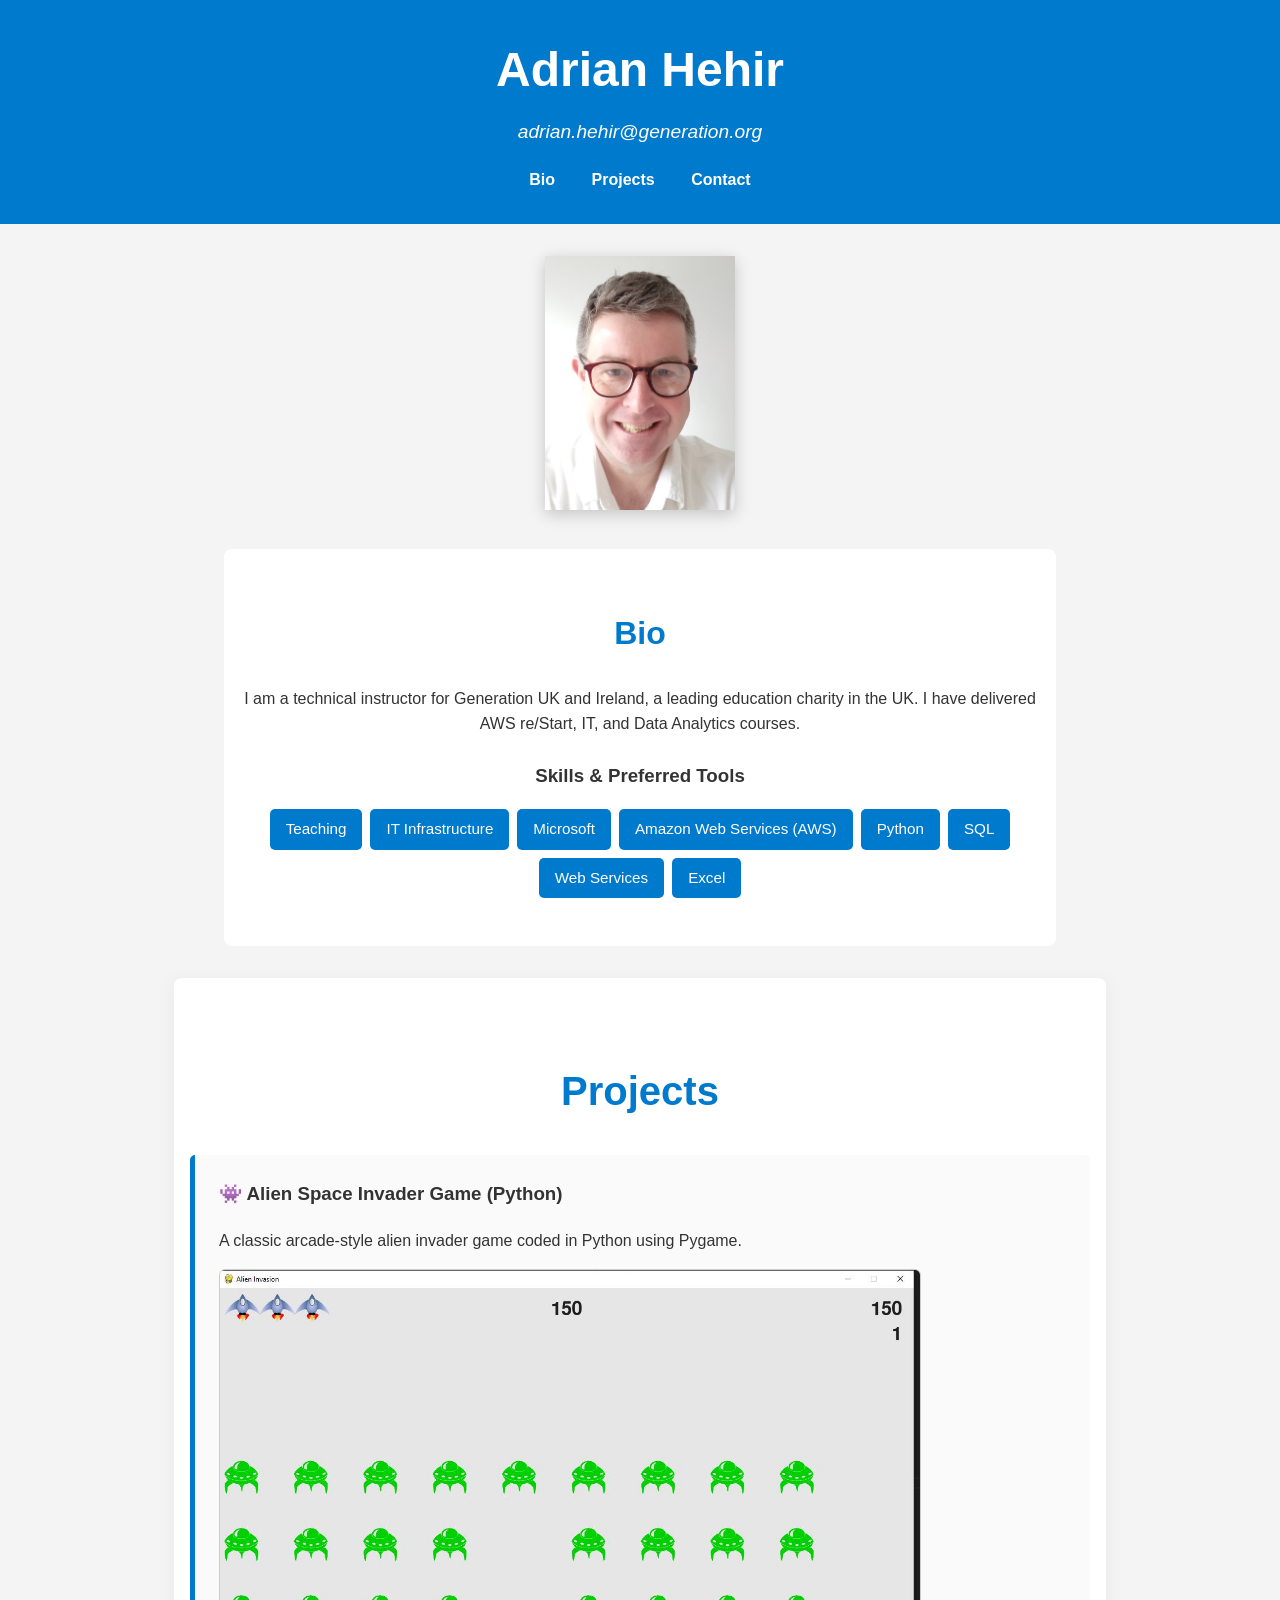
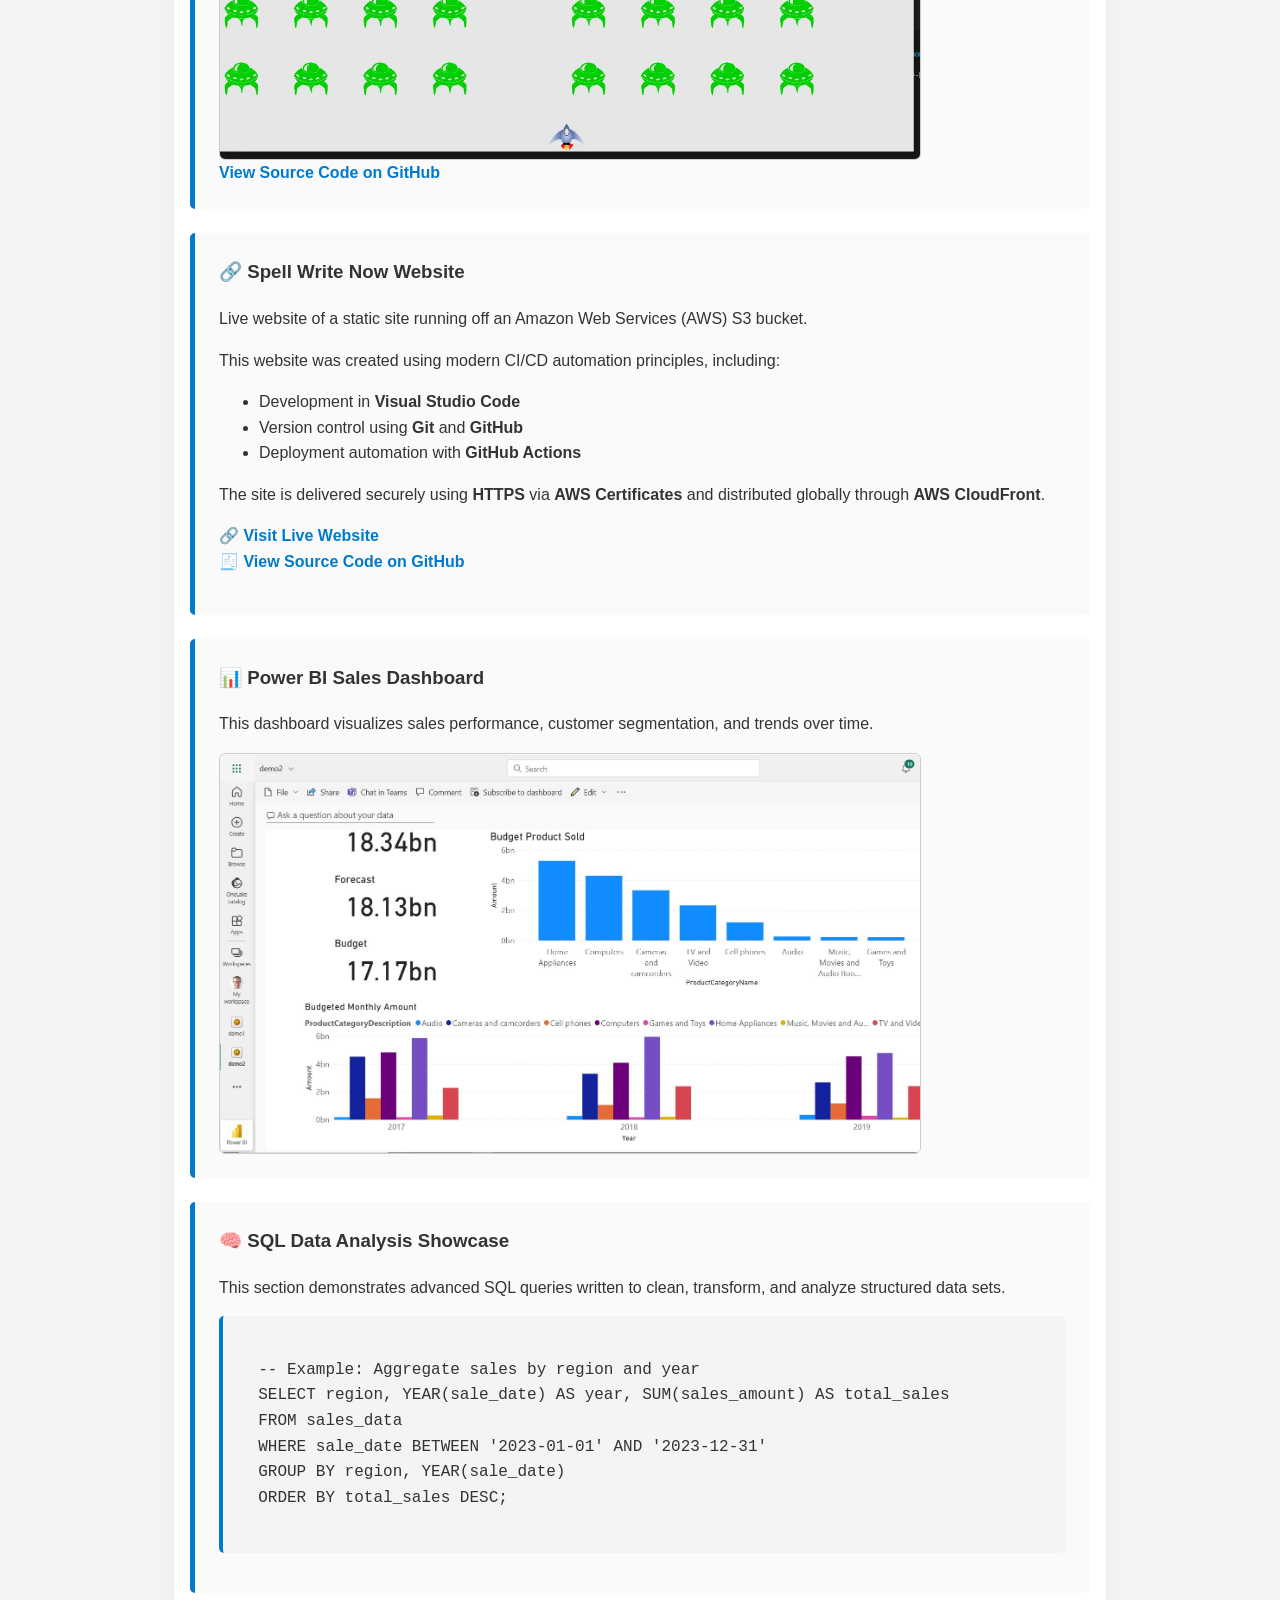
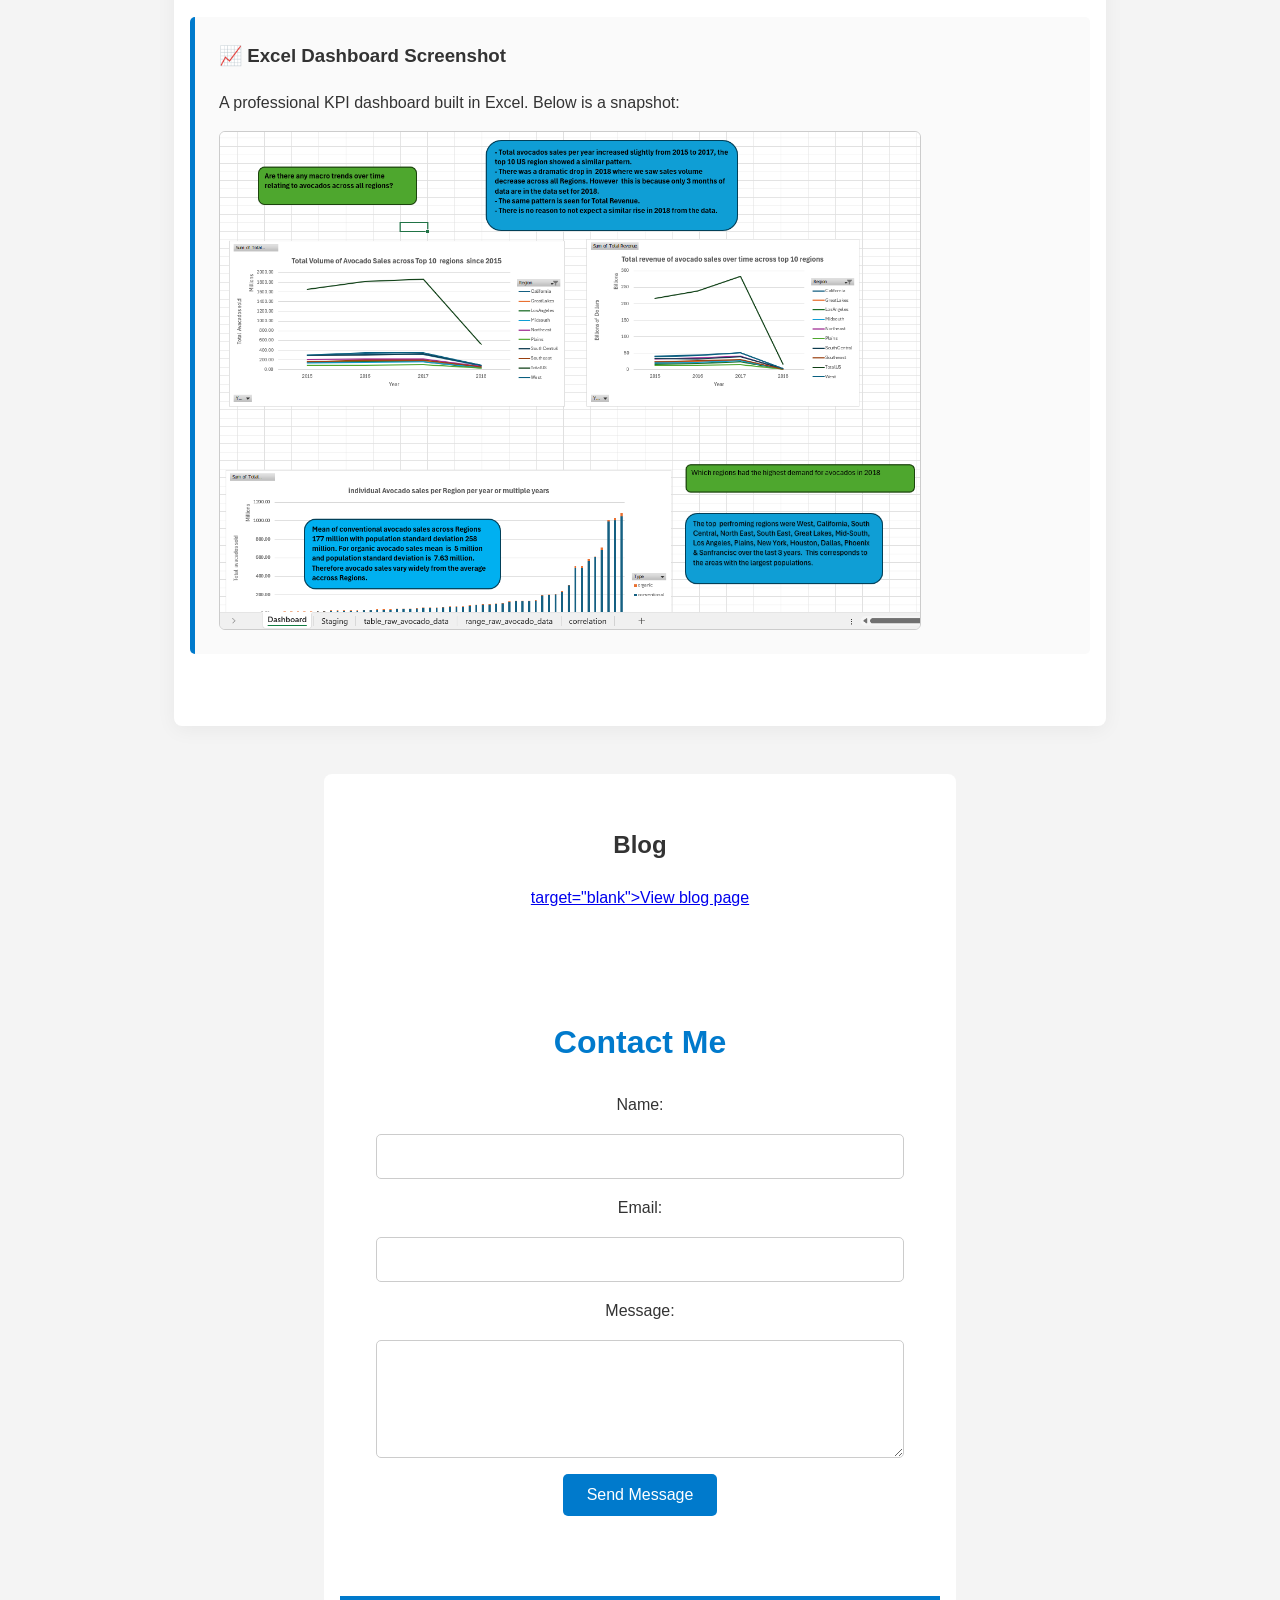
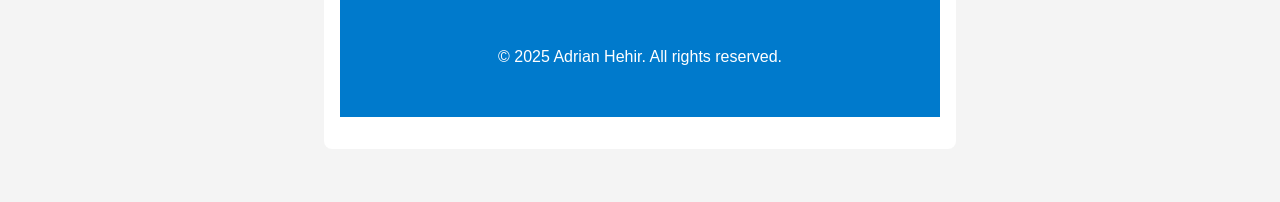
==== index.html @ 2d75e5ef "Add files via upload" ====
<!DOCTYPE html>
<html lang="en">
<head>
  <meta charset="UTF-8" />
  <meta name="viewport" content="width=device-width, initial-scale=1.0"/>
  <title>Adrian Hehir Portfolio</title>
  <link rel="stylesheet" href="styles.css" />
</head>
<body>

  <!-- Section 1 – Personal Info -->
  <header class="site-header">
    <h1>Adrian Hehir</h1>
    <p class="tagline">adrian.hehir@generation.org</p>
    <nav class="nav-links">
      <a href="#bio">Bio</a>
      <a href="#projects">Projects</a>
      <a href="#contact">Contact</a>
    </nav>
  </header>

  <div class="header-image-container">
    <img src="assets/face_pic.jpg" alt="Adrian Hehir Profile" class="header-image">
  </div>


  <!-- Section 2 – Bio -->
  <section id="bio" class="bio-section">
    <h2>Bio</h2>
    <p>
      I am a technical instructor for Generation UK and Ireland, a leading education charity in the UK.
      I have delivered AWS re/Start, IT, and Data Analytics courses.
    </p>
    <h3>Skills & Preferred Tools</h3>
    <ul class="skills-list">
      <li>Teaching</li>
      <li>IT Infrastructure</li>
      <li>Microsoft</li>
      <li>Amazon Web Services (AWS)</li>
      <li>Python</li>
      <li>SQL</li>
      <li>Web Services</li>
      <li>Excel</li>
    </ul>
  </section>

  <!-- Section 3 – Projects -->
  <section id="projects" class="projects-section">
    <h2>Projects</h2>

    <div class="project">
      <h3>👾 Alien Space Invader Game (Python)</h3>
      <p>A classic arcade-style alien invader game coded in Python using Pygame.</p>
      <!-- New image added here -->
      <img src="assets/alien_space_invader.JPG" alt="Alien Space Invader Game Screenshot" class="project-image">
      <a href="https://github.com/ahehir101/alien_space_invader_game" target="_blank">View Source Code on GitHub</a>
    </div>

  <div class="project">
    <h3>🔗 Spell Write Now Website</h3>
    <p>
      Live website of a static site running off an Amazon Web Services (AWS) S3 bucket.
    </p>
    <p>
      This website was created using modern CI/CD automation principles, including:
    </p>
    <ul>
      <li>Development in <strong>Visual Studio Code</strong></li>
      <li>Version control using <strong>Git</strong> and <strong>GitHub</strong></li>
      <li>Deployment automation with <strong>GitHub Actions</strong></li>
    </ul>
    <p>
      The site is delivered securely using <strong>HTTPS</strong> via <strong>AWS Certificates</strong> and distributed globally through <strong>AWS CloudFront</strong>.
    </p>
    <p>
      🔗 <a href="https://spellwritenow.com" target="_blank">Visit Live Website</a><br>
      🧾 <a href="https://github.com/ahehir101/grad_project" target="_blank">View Source Code on GitHub</a>
    </p>
  </div>


  <div class="project">
    <h3>📊 Power BI Sales Dashboard</h3>
    <p>This dashboard visualizes sales performance, customer segmentation, and trends over time.</p>
    <img src="assets/Power_BI.JPG" alt="Power BI Dashboard Screenshot" class="project-image">
  </div>


  <div class="project">
    <h3>🧠 SQL Data Analysis Showcase</h3>
    <p>This section demonstrates advanced SQL queries written to clean, transform, and analyze structured data   sets.</p>

    <pre><code class="sql">
  -- Example: Aggregate sales by region and year
  SELECT region, YEAR(sale_date) AS year, SUM(sales_amount) AS total_sales
  FROM sales_data
  WHERE sale_date BETWEEN '2023-01-01' AND '2023-12-31'
  GROUP BY region, YEAR(sale_date)
  ORDER BY total_sales DESC;
    </code></pre>
  </div>


    <div class="project">
      <h3>📈 Excel Dashboard Screenshot</h3>
      <p>A professional KPI dashboard built in Excel. Below is a snapshot:</p>
      <img src="assets/excel-dashboard.PNG" alt="Excel Dashboard Screenshot" class="project-image">
    </div>
  </section>

<!-- Section 4 – Blog -->
   <section id="blog" class="blog-section">
    <h2>Blog</h2>
    <a href="/blog/"> target="blank">View blog page</a>

  <!-- Section 5 – Contact -->
  <section id="contact" class="contact-section">
    <h2>Contact Me</h2>
    <form action="https://formspree.io/f/xdkdpbaj" method="POST">
      <label for="name">Name:</label>
      <input type="text" id="name" name="name" required>

      <label for="email">Email:</label>
      <input type="email" id="email" name="_replyto" required>

      <label for="message">Message:</label>
      <textarea id="message" name="message" rows="5" required></textarea>

      <button type="submit">Send Message</button>
    </form>
  </section>

  <!-- Footer -->
  <footer class="footer">
    <p>&copy; 2025 Adrian Hehir. All rights reserved.</p>
  </footer>

</body>
</html>
---- styles.css ----
body {
  font-family: Arial, sans-serif;
  margin: 0;
  background-color: #f4f4f4;
  color: #333;
  line-height: 1.6;
  text-align: center; /* Default center unless overridden */
}

/* Header / Personal Info */
.site-header {
  background-color: #007acc;
  color: white;
  padding: 2rem 1rem;
}

.site-header h1 {
  margin: 0;
  font-size: 3rem;
}

.tagline {
  font-size: 1.2rem;
  margin-top: 0.5rem;
  font-style: italic;
}

.nav-links {
  margin-top: 1rem;
}

.nav-links a {
  color: white;
  margin: 0 1rem;
  text-decoration: none;
  font-weight: bold;
}

.nav-links a:hover {
  text-decoration: underline;
}

/* Bio Section */
.bio-section {
  max-width: 800px;
  margin: 2rem auto;
  padding: 2rem 1rem;
  background-color: #fff;
  border-radius: 8px;
  text-align: center;
}

.bio-section h2 {
  color: #007acc;
  font-size: 2rem;
}

.bio-section h3 {
  margin-top: 1.5rem;
}

.skills-list {
  list-style: none;
  padding: 0;
  display: flex;
  justify-content: center;
  flex-wrap: wrap;
  gap: 0.5rem;
  margin-top: 1rem;
}

.skills-list li {
  background-color: #007acc;
  color: white;
  padding: 0.5rem 1rem;
  border-radius: 5px;
  font-size: 0.95rem;
}

/* Blog Section */
.blog-section {
  max-width: 600px;
  margin: 3rem auto;
  padding: 2rem 1rem;
  background-color: #fff;
  border-radius: 8px;
  text-align: center;
}

/* Contact Section */
.contact-section {
  max-width: 600px;
  margin: 3rem auto;
  padding: 2rem 1rem;
  background-color: #fff;
  border-radius: 8px;
  text-align: center;
}

.contact-section h2 {
  color: #007acc;
  font-size: 2rem;
  margin-bottom: 1.5rem;
}

.contact-section form {
  display: flex;
  flex-direction: column;
  align-items: center;
  gap: 1rem;
}

.contact-section input,
.contact-section textarea {
  width: 100%;
  max-width: 500px;
  padding: 0.8rem;
  border: 1px solid #ccc;
  border-radius: 5px;
  font-size: 1rem;
}

.contact-section button {
  background-color: #007acc;
  color: white;
  border: none;
  padding: 0.75rem 1.5rem;
  font-size: 1rem;
  border-radius: 5px;
  cursor: pointer;
}

.contact-section button:hover {
  background-color: #005e99;
}

/* Projects Section */
.projects-section {
  max-width: 900px;
  margin: 0 auto;
  padding: 3rem 1rem;
  background-color: #fff;
  border-radius: 8px;
  box-shadow: 0 4px 20px rgba(0, 0, 0, 0.05);
  text-align: left; /* Only this section left-aligned */
}

.projects-section h2 {
  font-size: 2.5rem;
  text-align: center;
  margin-bottom: 2rem;
  color: #007acc;
}

.project {
  border-left: 5px solid #007acc;
  padding: 1.5rem;
  margin-bottom: 1.5rem;
  background-color: #fafafa;
  border-radius: 5px;
  transition: background 0.3s ease;
}

.project:hover {
  background-color: #f0f8ff;
}

.project h3 {
  margin-top: 0;
}

.project p {
  margin: 0.5rem 0 1rem;
}

.project a {
  color: #007acc;
  text-decoration: none;
  font-weight: bold;
}

.project a:hover {
  text-decoration: underline;
}

.project-image {
  width: 100%;
  max-width: 700px;
  margin-top: 1rem;
  border: 1px solid #ccc;
  border-radius: 6px;
  display: block;
}

/* Footer */
.footer {
  text-align: center;
  padding: 2rem 1rem;
  background-color: #007acc;
  color: white;
  margin-top: 3rem;
}

.header-image-container {
  margin: 2rem auto;
  text-align: center;
}

.header-image {
  width: 190px;
  height: 230;
  border-radius: 8px%;
  box-shadow: 0 4px 15px rgba(0, 0, 0, 0.2);
}

pre code {
  display: block;
  background-color: #f4f4f4;
  color: #333;
  padding: 1rem;
  margin: 1rem 0;
  overflow-x: auto;
  font-family: Consolas, monospace;
  border-left: 4px solid #007acc;
  border-radius: 5px;
}
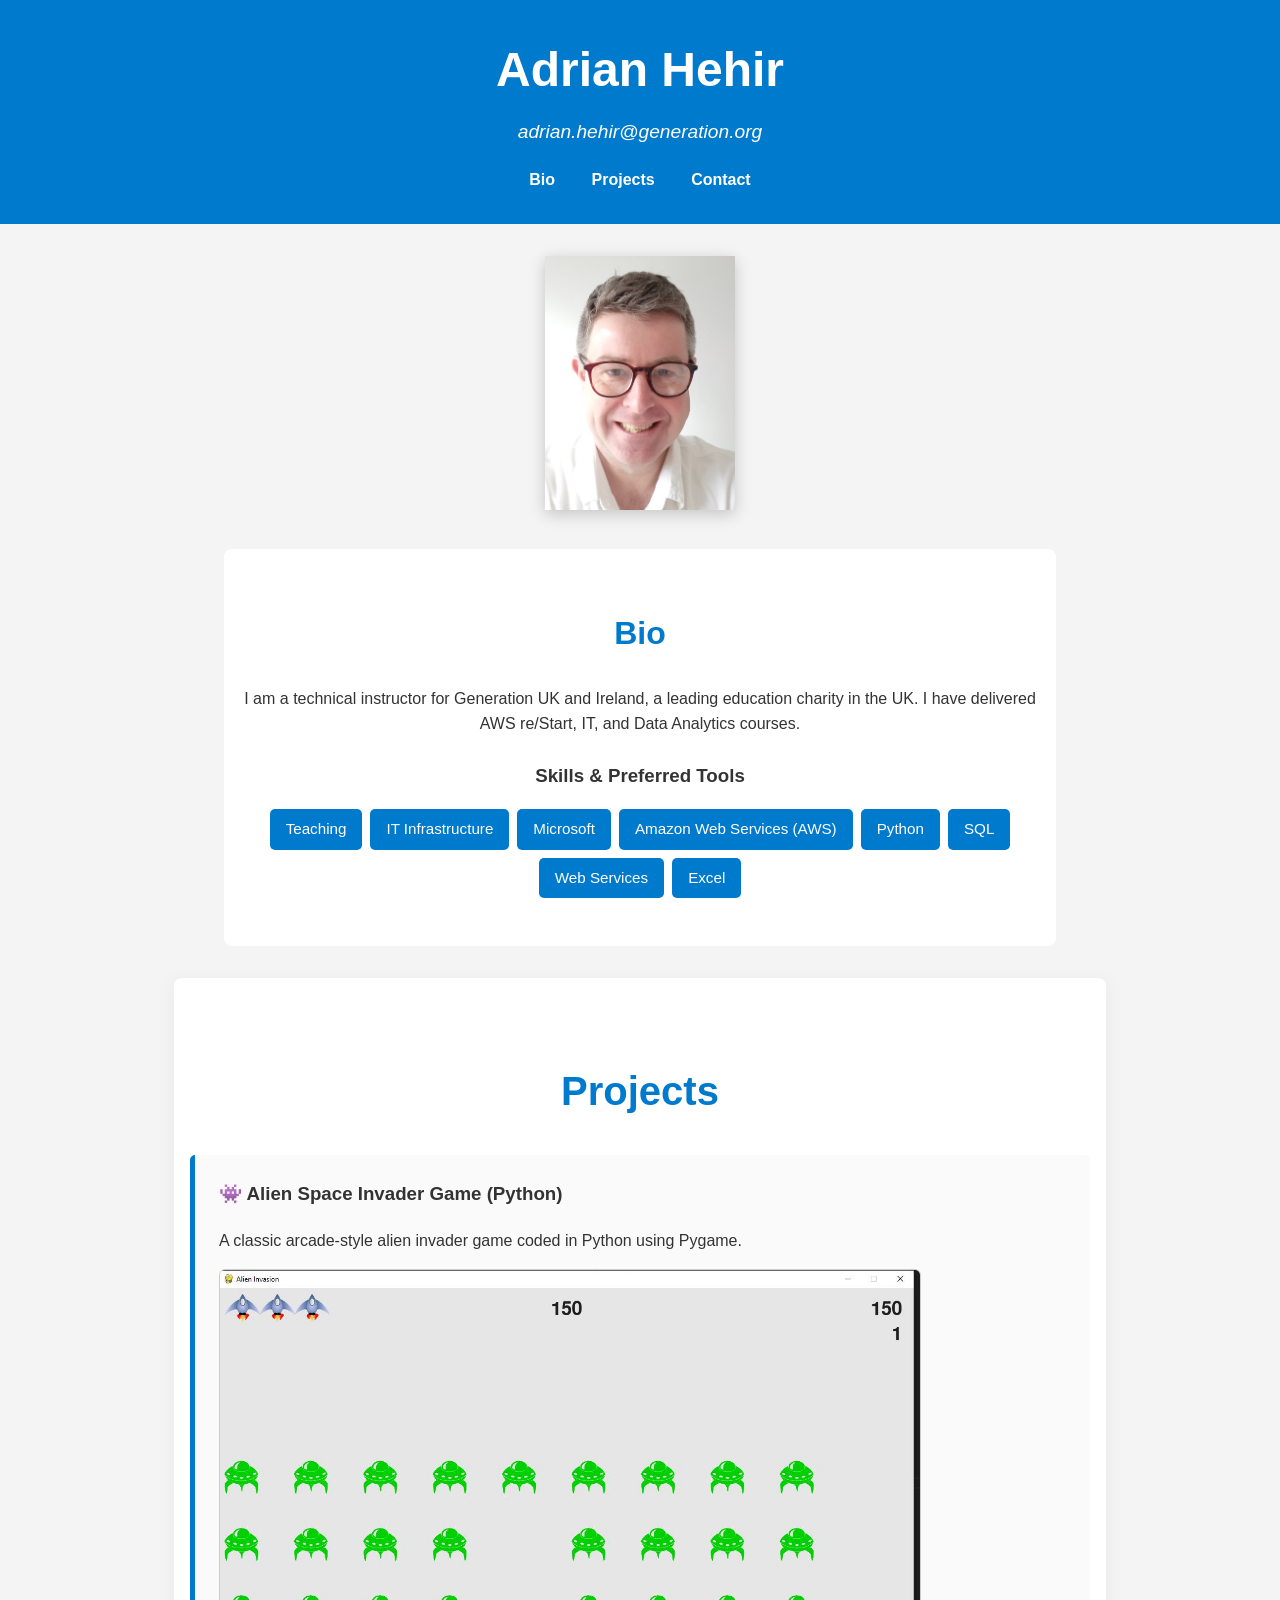
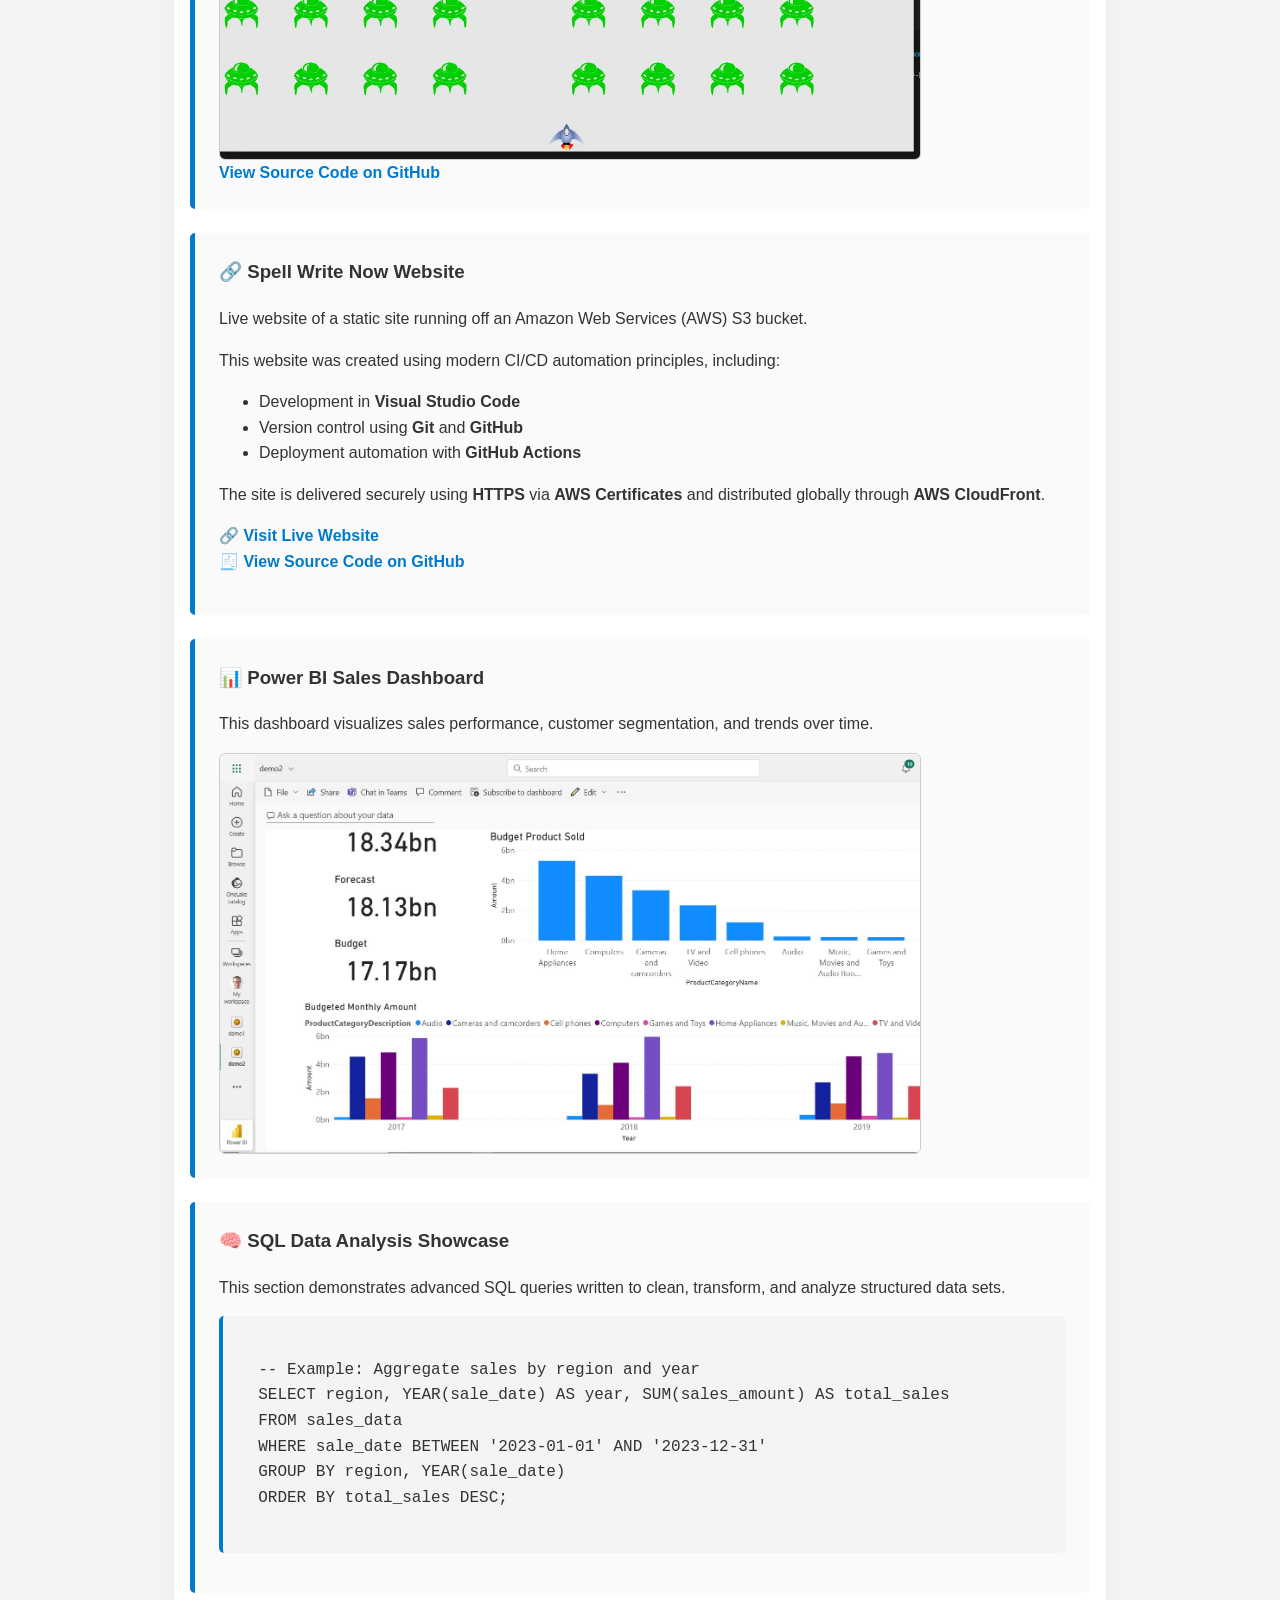
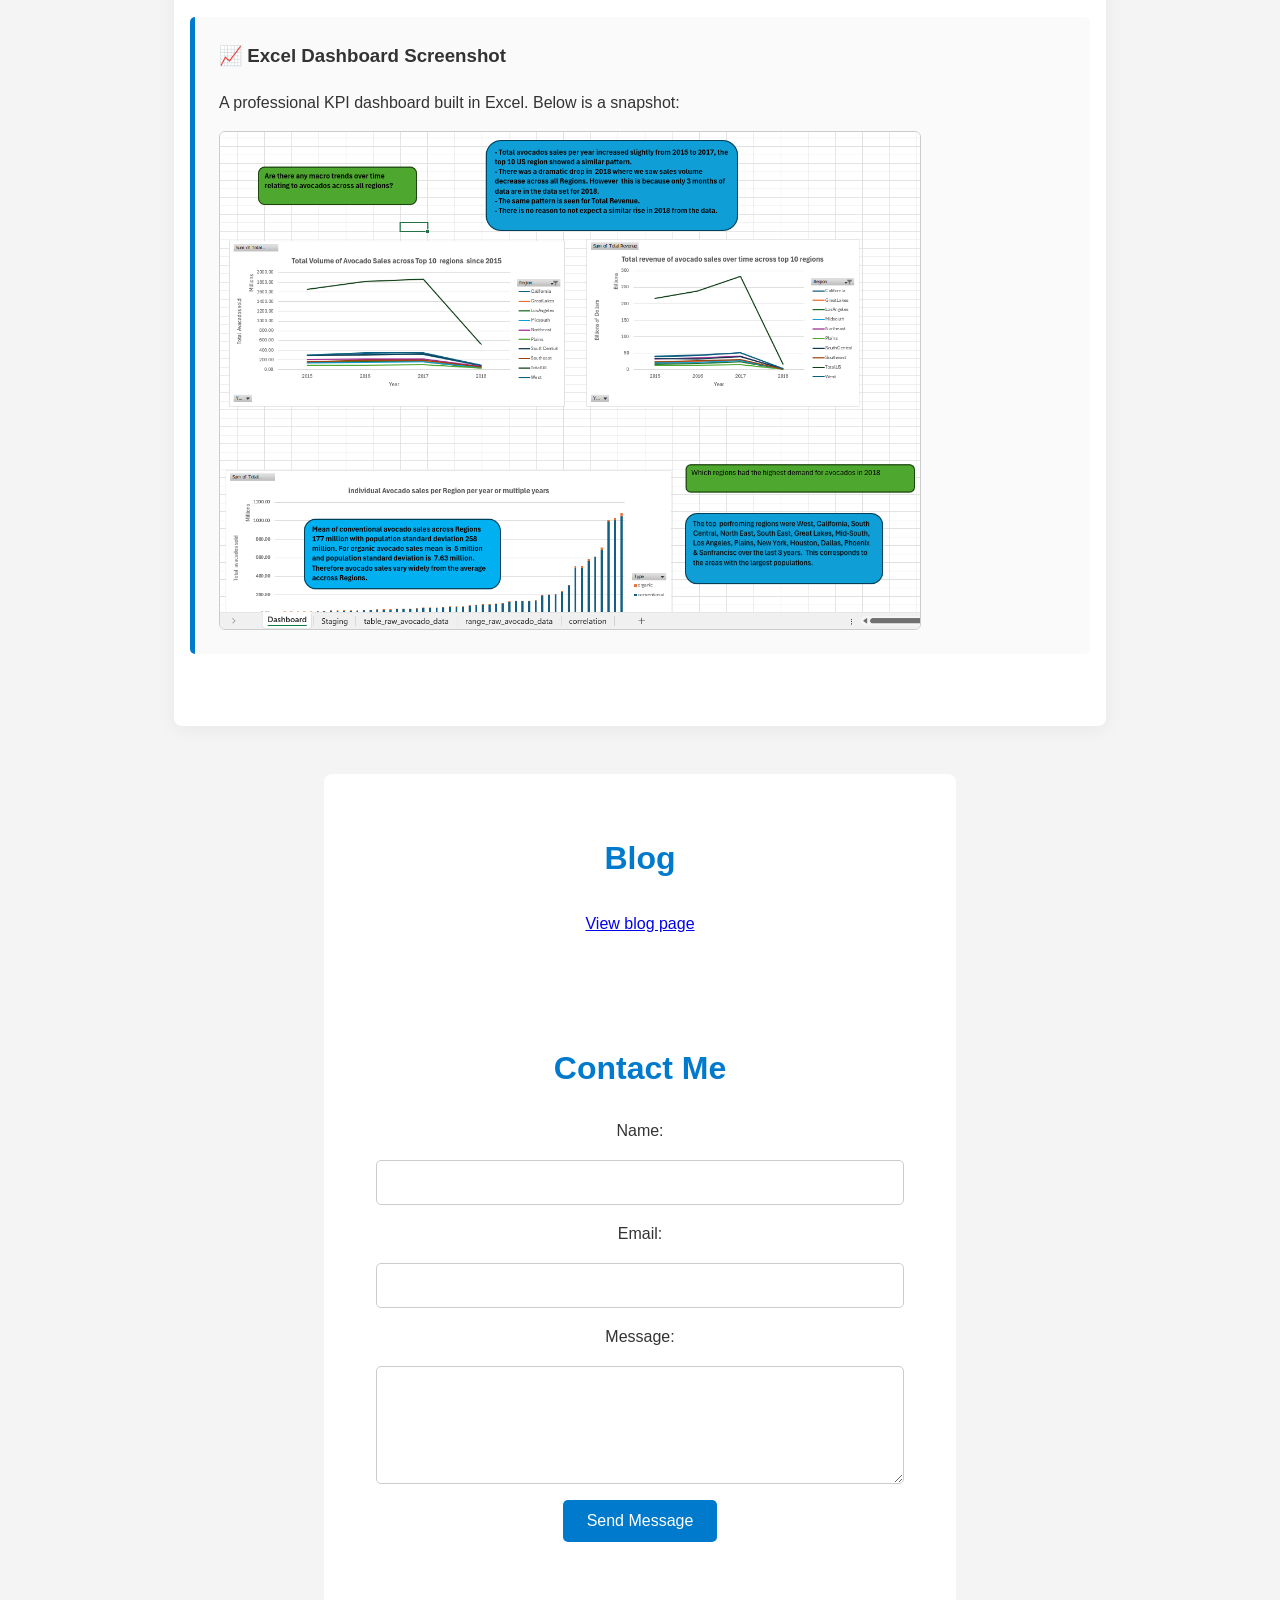
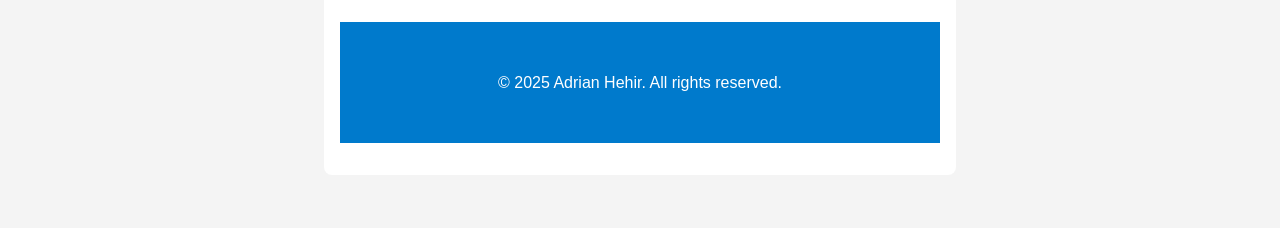
==== commit 1a6bbf6c: "Add files via upload" ====
--- a/index.html
+++ b/index.html
@@ -108,10 +108,10 @@
     </div>
   </section>
 
-<!-- Section 4 – Blog -->
+  <!-- Section 4 – Blog -->
    <section id="blog" class="blog-section">
     <h2>Blog</h2>
-    <a href="/blog/"> target="blank">View blog page</a>
+    <a href="/blog/" target="_blank">View blog page</a>
 
   <!-- Section 5 – Contact -->
   <section id="contact" class="contact-section">
--- a/styles.css
+++ b/styles.css
@@ -85,6 +85,11 @@
   background-color: #fff;
   border-radius: 8px;
   text-align: center;
+}
+
+.blog-section h2 {
+  color: #007acc;
+  font-size: 2rem;
 }
 
 /* Contact Section */
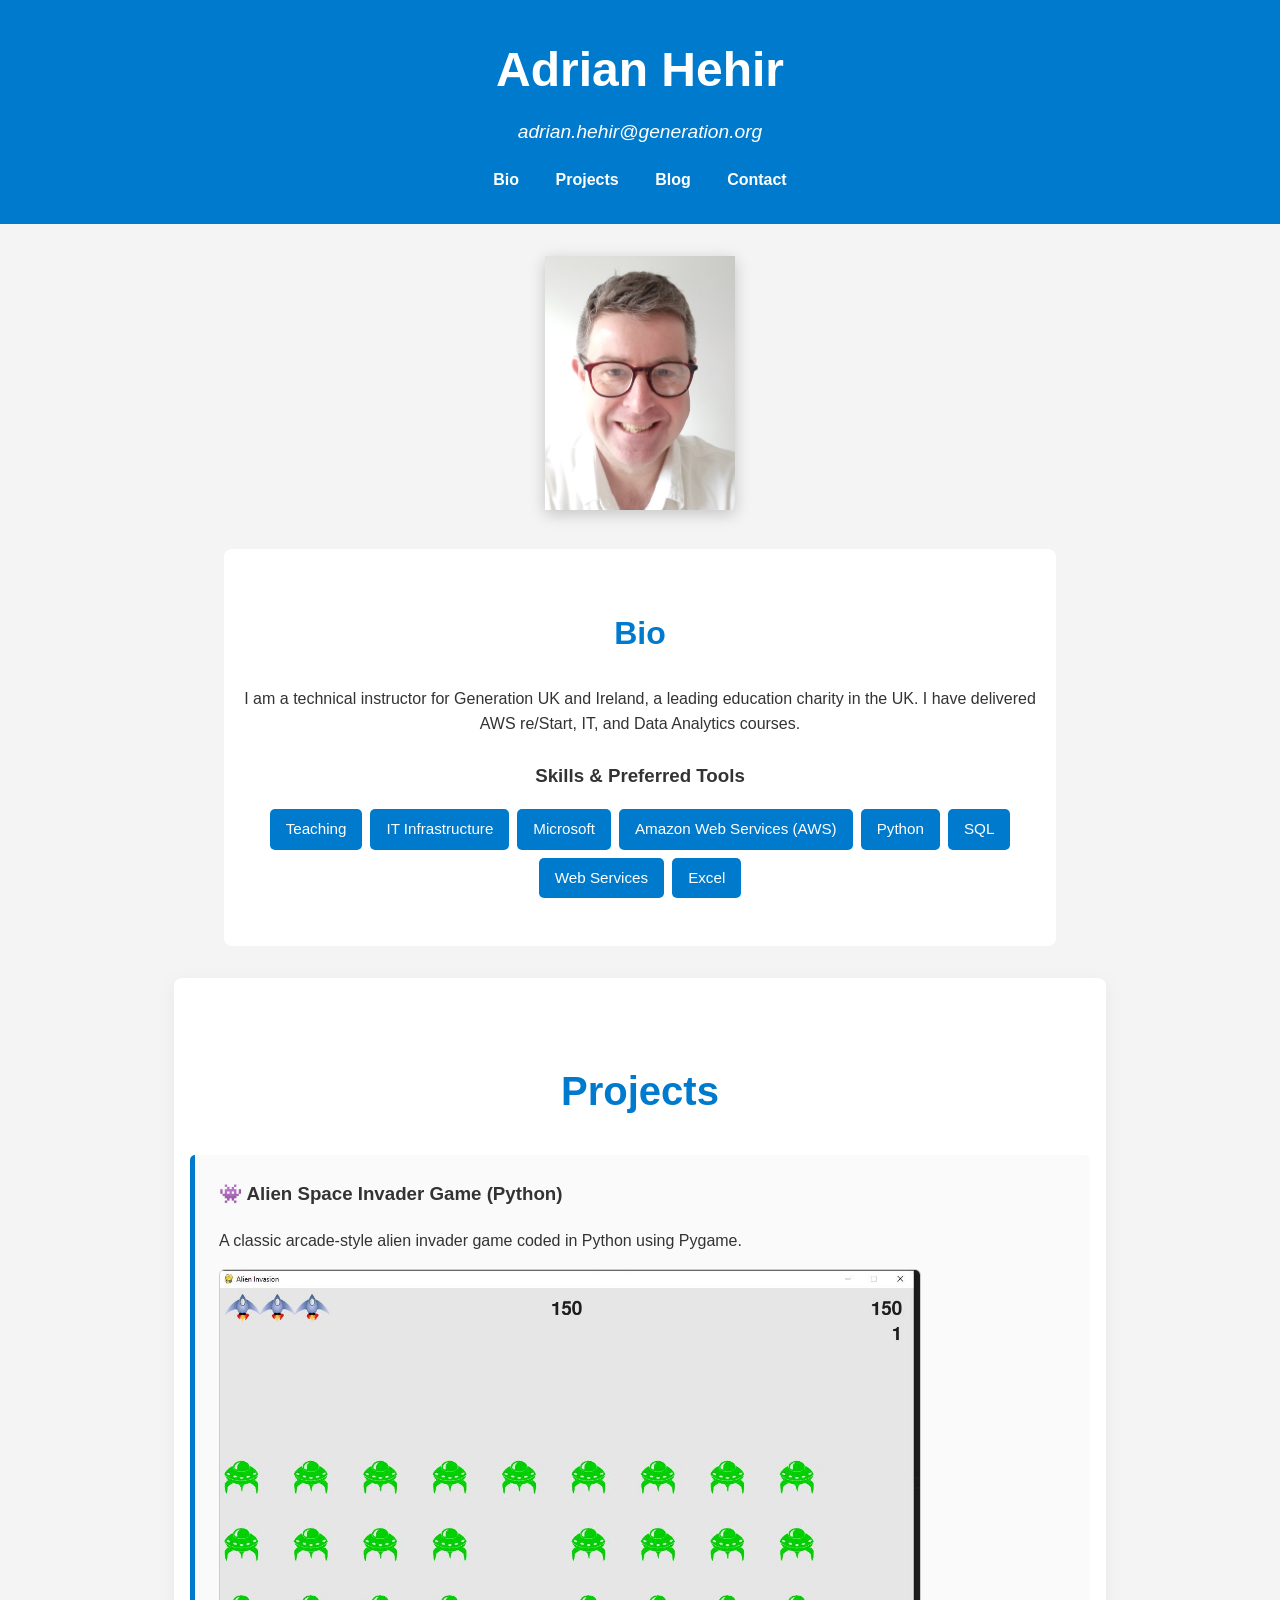
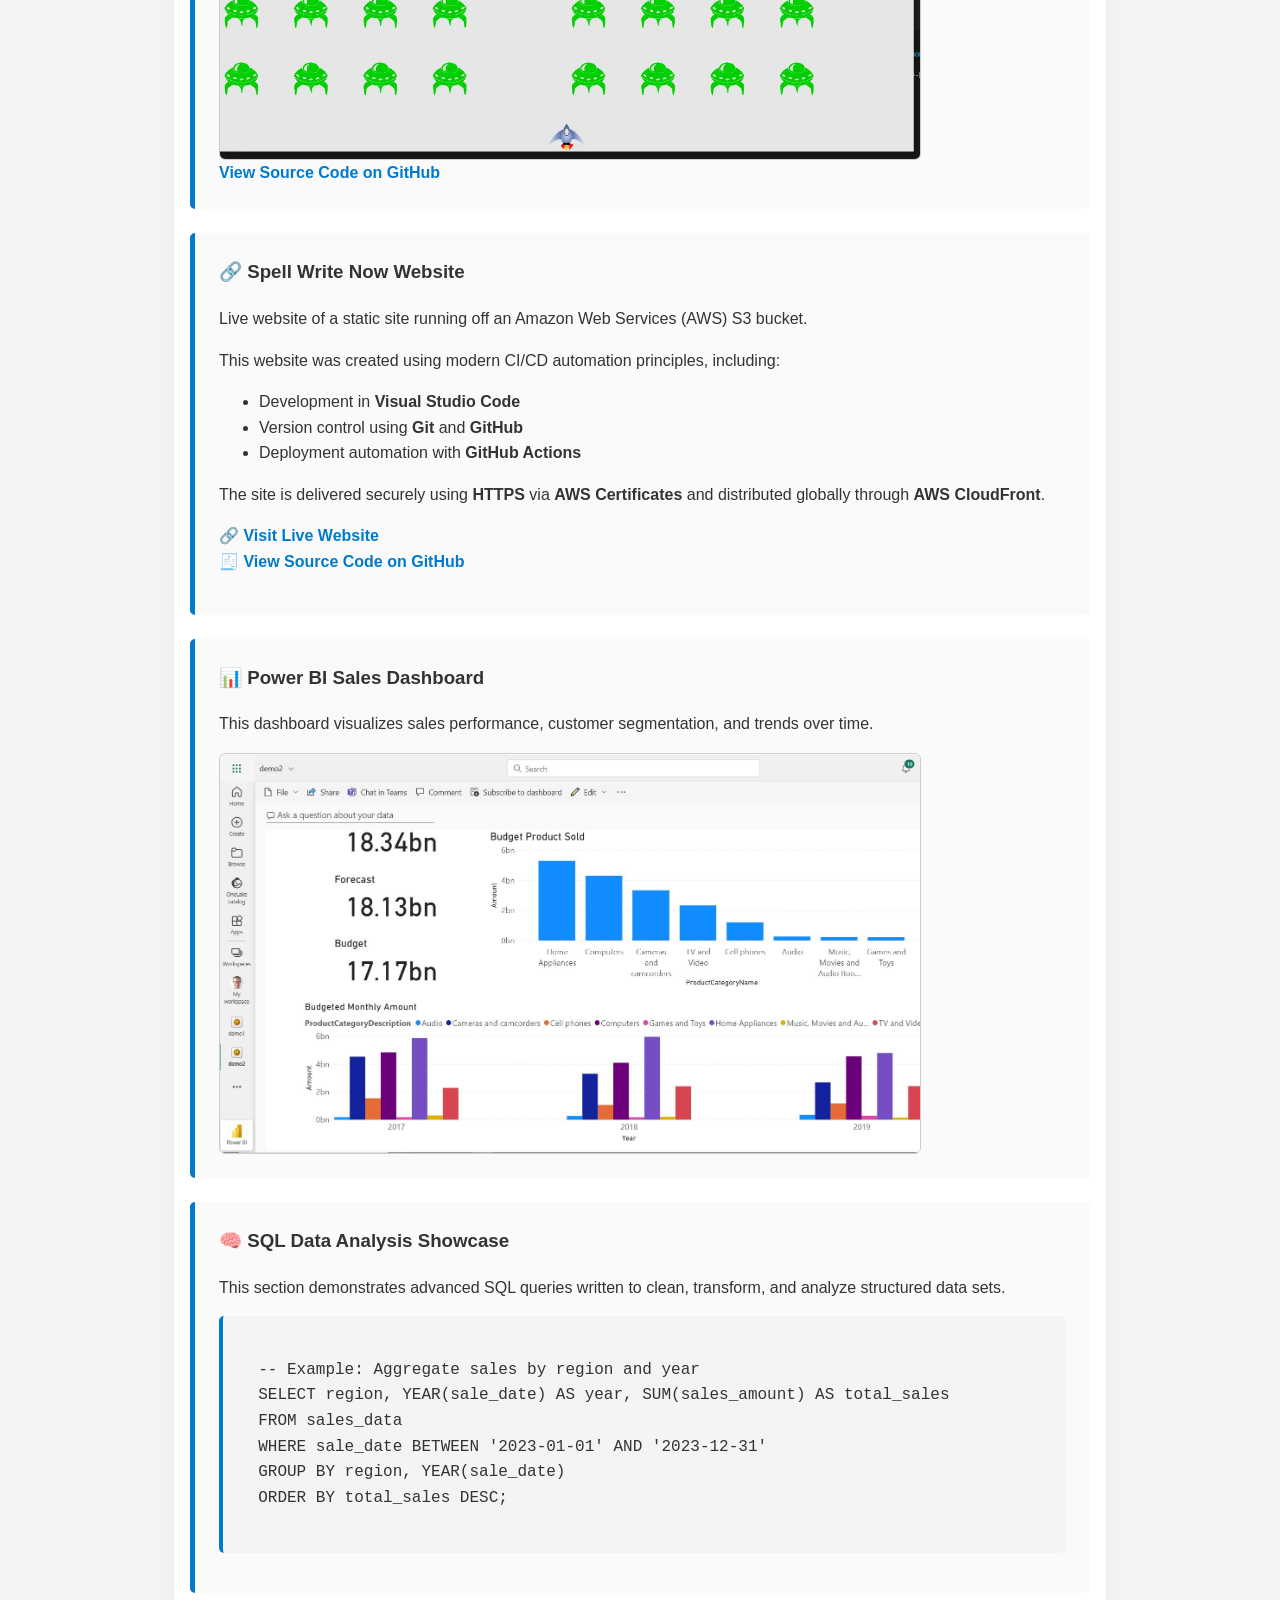
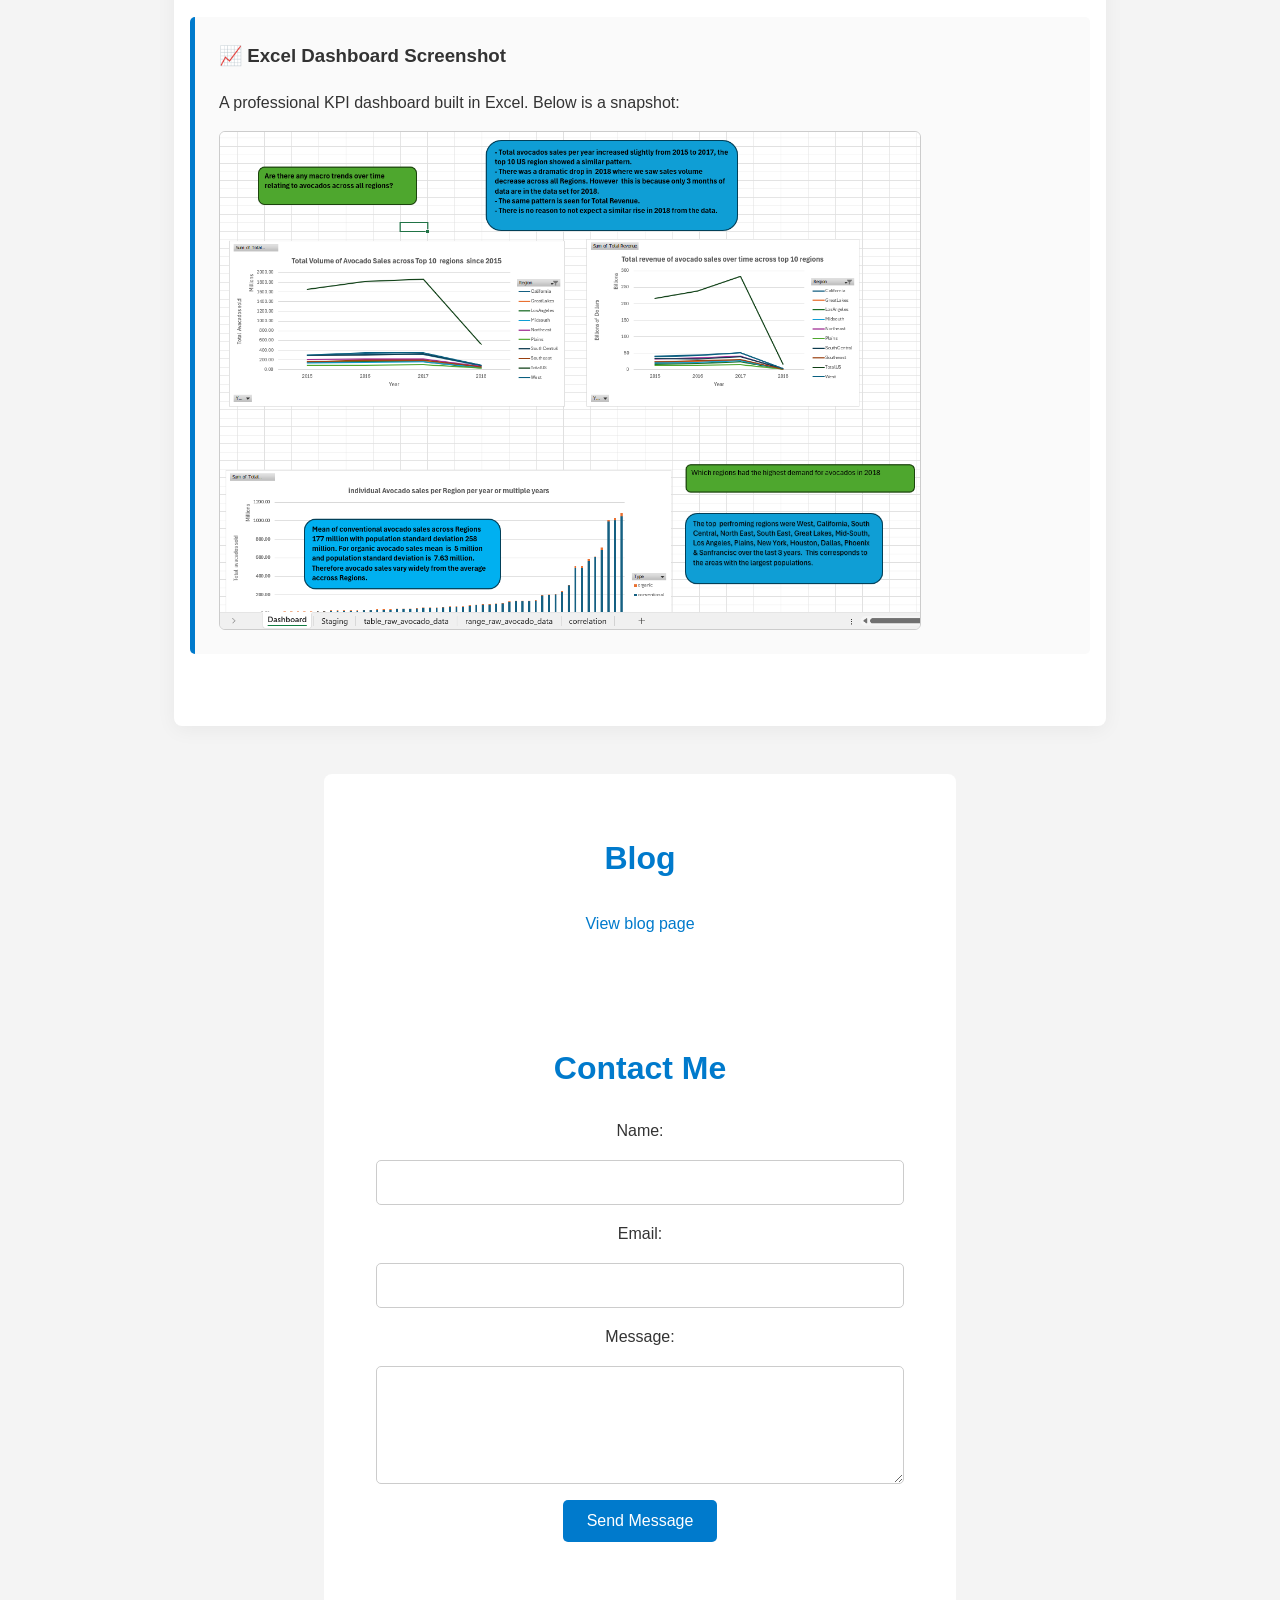
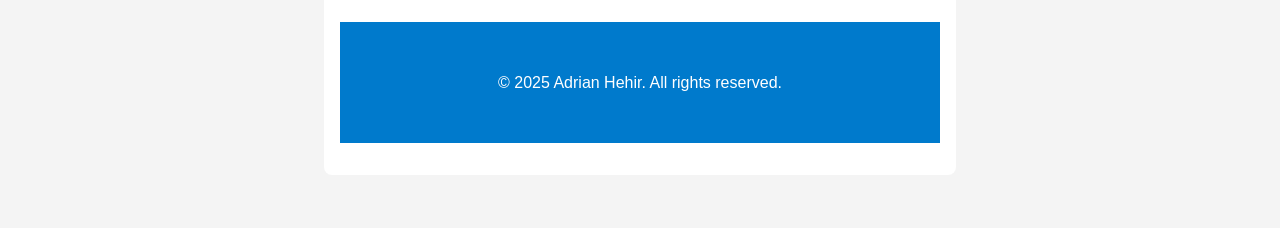
==== commit 1a465e6e: "Add files via upload" ====
--- a/index.html
+++ b/index.html
@@ -15,6 +15,7 @@
     <nav class="nav-links">
       <a href="#bio">Bio</a>
       <a href="#projects">Projects</a>
+      <a href="#blog">Blog</a>
       <a href="#contact">Contact</a>
     </nav>
   </header>
--- a/styles.css
+++ b/styles.css
@@ -1,3 +1,7 @@
+/* ==========================
+   GENERAL STYLES
+========================== */
+
 body {
   font-family: Arial, sans-serif;
   margin: 0;
@@ -7,7 +11,18 @@
   text-align: center; /* Default center unless overridden */
 }
 
-/* Header / Personal Info */
+a {
+  color: #007acc;
+  text-decoration: none;
+}
+
+a:hover {
+  text-decoration: underline;
+}
+
+/* ==========================
+   HEADER
+========================== */
 .site-header {
   background-color: #007acc;
   color: white;
@@ -40,7 +55,9 @@
   text-decoration: underline;
 }
 
-/* Bio Section */
+/* ==========================
+   BIO SECTION
+========================== */
 .bio-section {
   max-width: 800px;
   margin: 2rem auto;
@@ -77,69 +94,9 @@
   font-size: 0.95rem;
 }
 
-/* Blog Section */
-.blog-section {
-  max-width: 600px;
-  margin: 3rem auto;
-  padding: 2rem 1rem;
-  background-color: #fff;
-  border-radius: 8px;
-  text-align: center;
-}
-
-.blog-section h2 {
-  color: #007acc;
-  font-size: 2rem;
-}
-
-/* Contact Section */
-.contact-section {
-  max-width: 600px;
-  margin: 3rem auto;
-  padding: 2rem 1rem;
-  background-color: #fff;
-  border-radius: 8px;
-  text-align: center;
-}
-
-.contact-section h2 {
-  color: #007acc;
-  font-size: 2rem;
-  margin-bottom: 1.5rem;
-}
-
-.contact-section form {
-  display: flex;
-  flex-direction: column;
-  align-items: center;
-  gap: 1rem;
-}
-
-.contact-section input,
-.contact-section textarea {
-  width: 100%;
-  max-width: 500px;
-  padding: 0.8rem;
-  border: 1px solid #ccc;
-  border-radius: 5px;
-  font-size: 1rem;
-}
-
-.contact-section button {
-  background-color: #007acc;
-  color: white;
-  border: none;
-  padding: 0.75rem 1.5rem;
-  font-size: 1rem;
-  border-radius: 5px;
-  cursor: pointer;
-}
-
-.contact-section button:hover {
-  background-color: #005e99;
-}
-
-/* Projects Section */
+/* ==========================
+   PROJECTS SECTION
+========================== */
 .projects-section {
   max-width: 900px;
   margin: 0 auto;
@@ -197,7 +154,75 @@
   display: block;
 }
 
-/* Footer */
+/* ==========================
+   BLOG SECTION
+========================== */
+.blog-section {
+  max-width: 600px;
+  margin: 3rem auto;
+  padding: 2rem 1rem;
+  background-color: #fff;
+  border-radius: 8px;
+  text-align: center;
+}
+
+.blog-section h2 {
+  color: #007acc;
+  font-size: 2rem;
+}
+
+/* ==========================
+   CONTACT SECTION
+========================== */
+.contact-section {
+  max-width: 600px;
+  margin: 3rem auto;
+  padding: 2rem 1rem;
+  background-color: #fff;
+  border-radius: 8px;
+  text-align: center;
+}
+
+.contact-section h2 {
+  color: #007acc;
+  font-size: 2rem;
+  margin-bottom: 1.5rem;
+}
+
+.contact-section form {
+  display: flex;
+  flex-direction: column;
+  align-items: center;
+  gap: 1rem;
+}
+
+.contact-section input,
+.contact-section textarea {
+  width: 100%;
+  max-width: 500px;
+  padding: 0.8rem;
+  border: 1px solid #ccc;
+  border-radius: 5px;
+  font-size: 1rem;
+}
+
+.contact-section button {
+  background-color: #007acc;
+  color: white;
+  border: none;
+  padding: 0.75rem 1.5rem;
+  font-size: 1rem;
+  border-radius: 5px;
+  cursor: pointer;
+}
+
+.contact-section button:hover {
+  background-color: #005e99;
+}
+
+/* ==========================
+   CONTACT SECTION
+========================== */
 .footer {
   text-align: center;
   padding: 2rem 1rem;
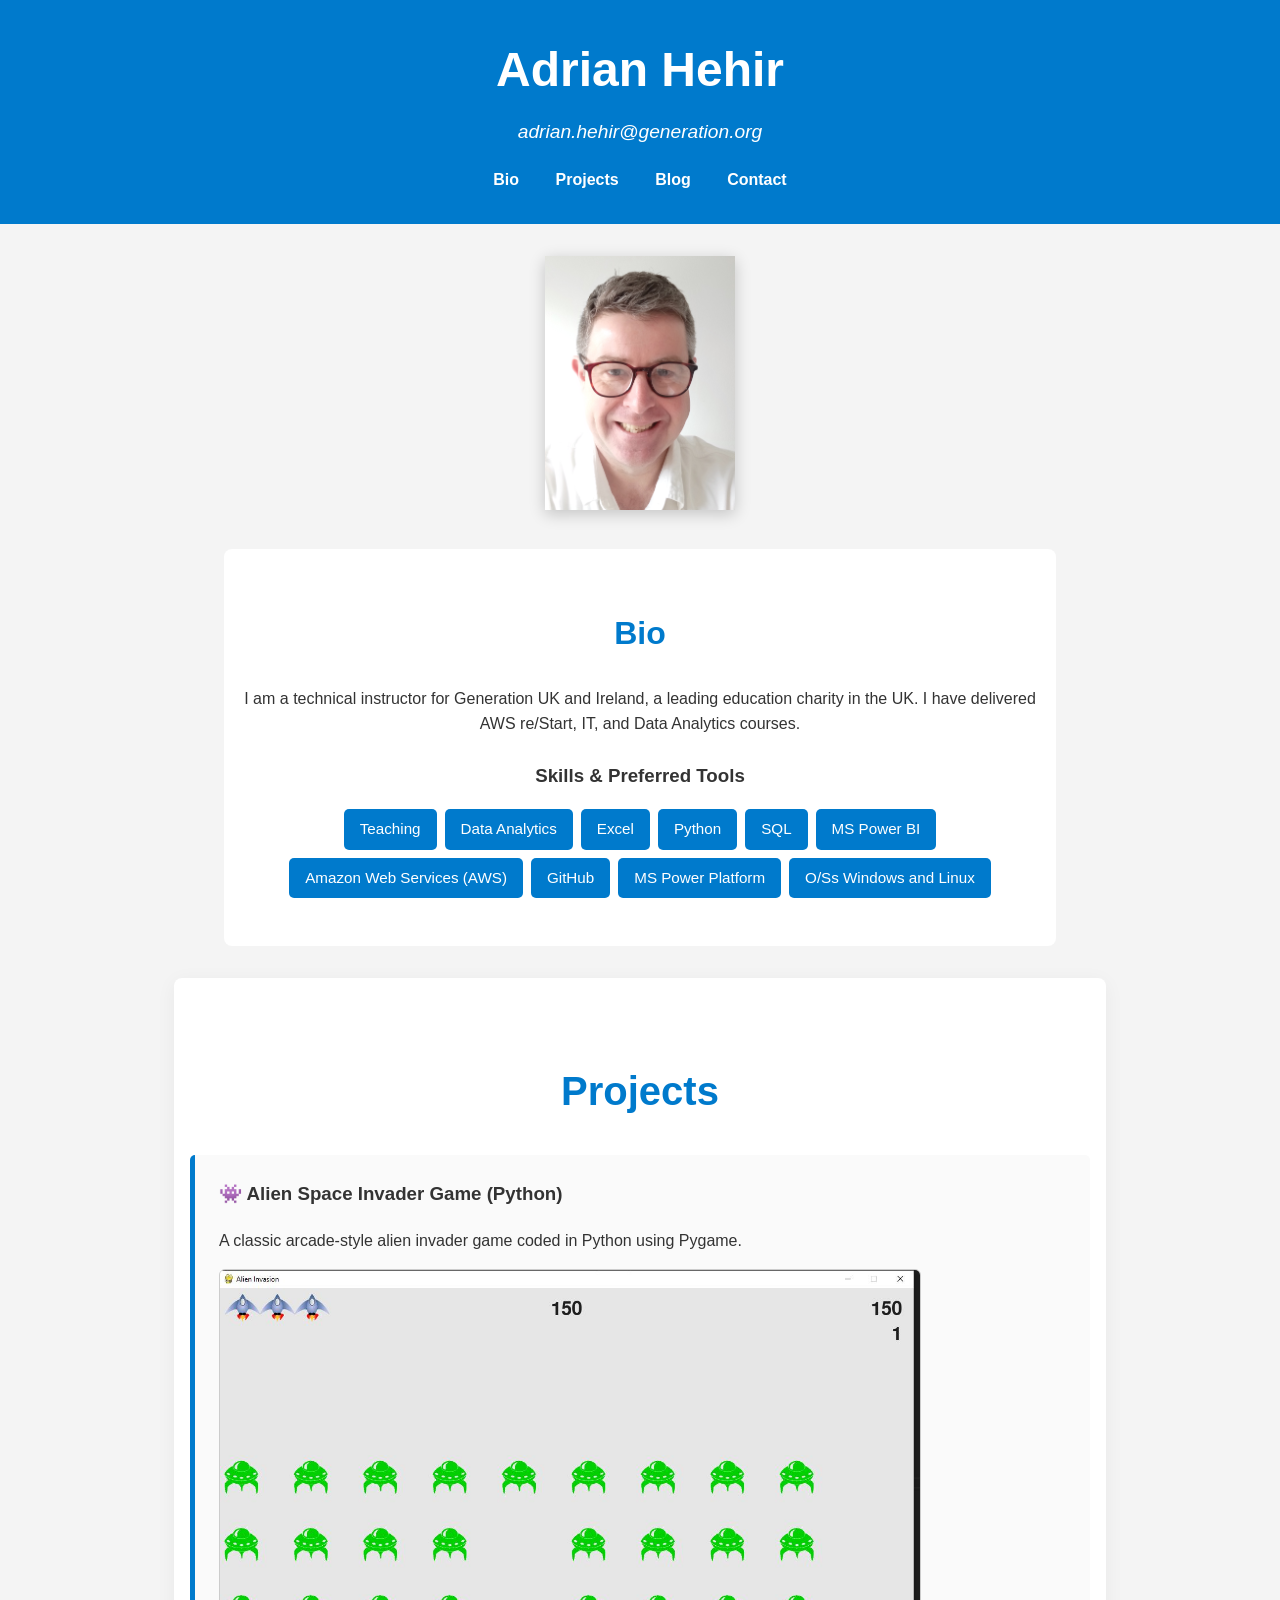
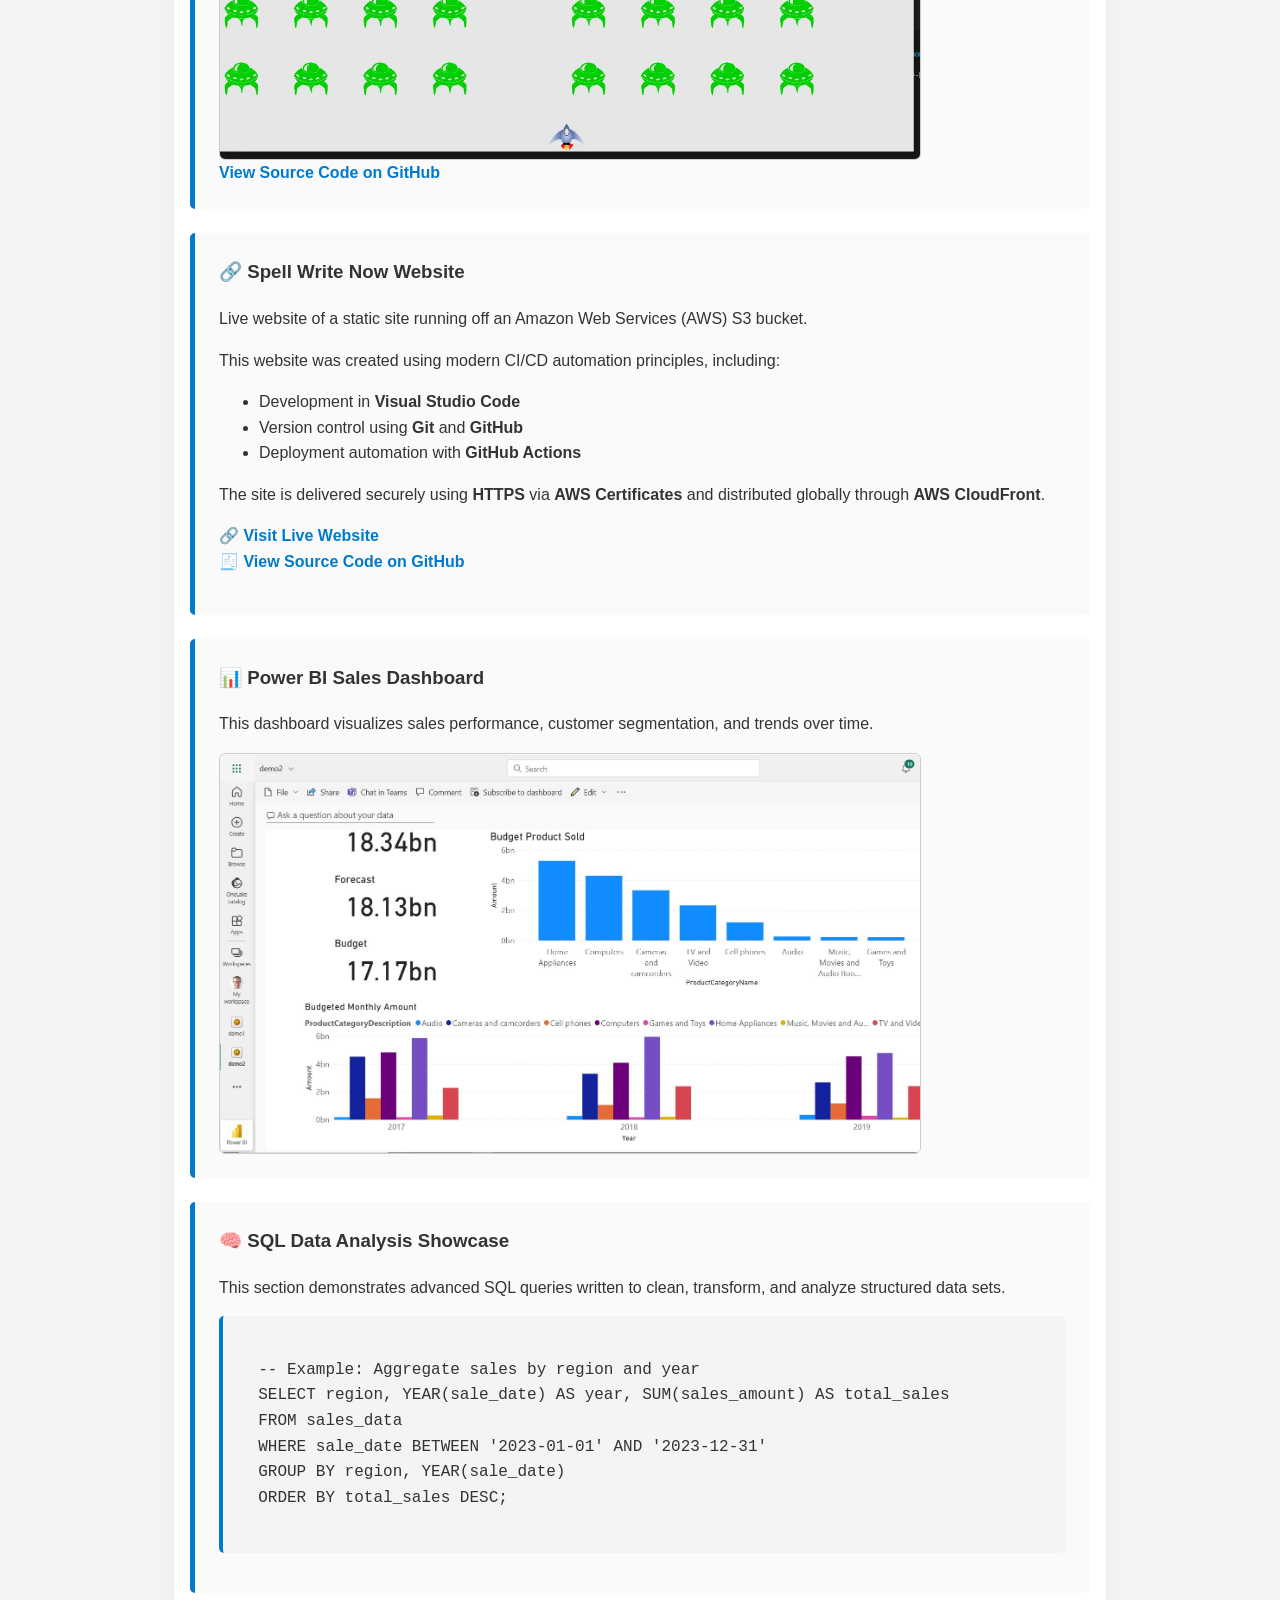
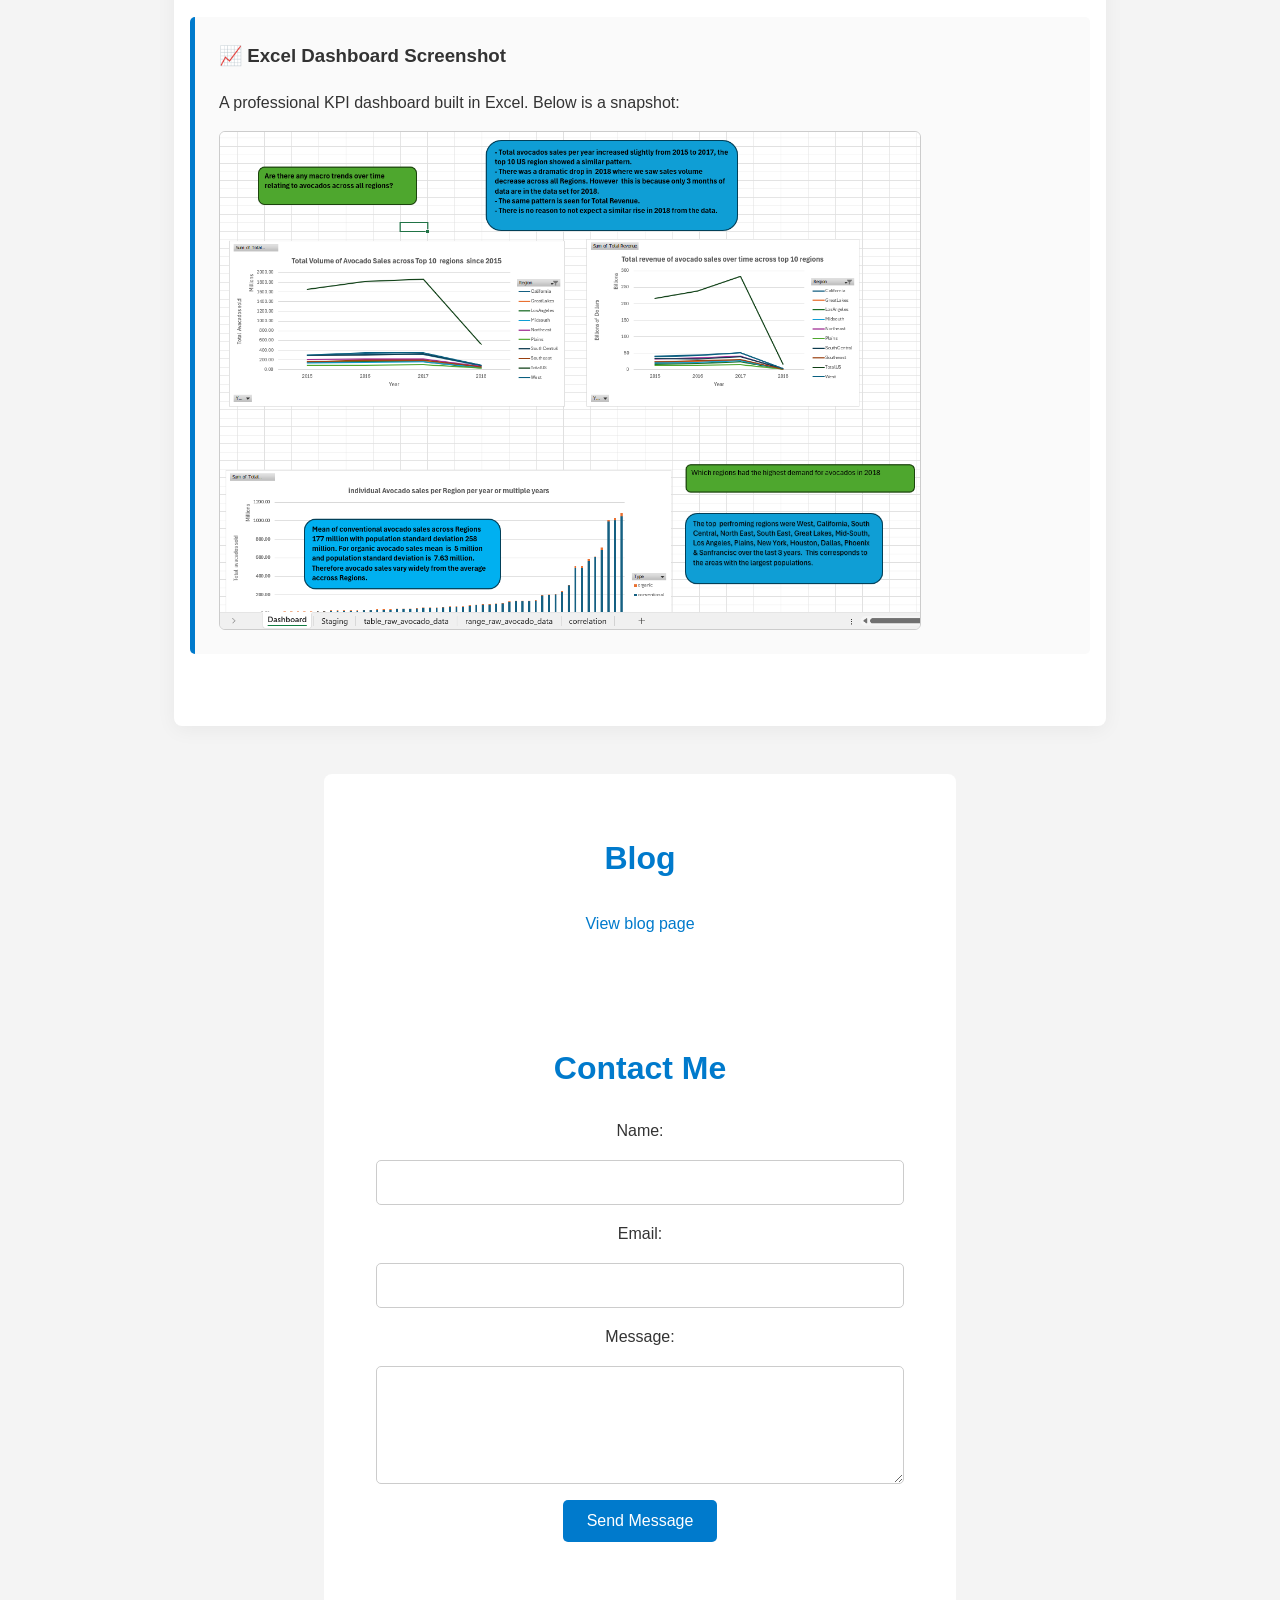
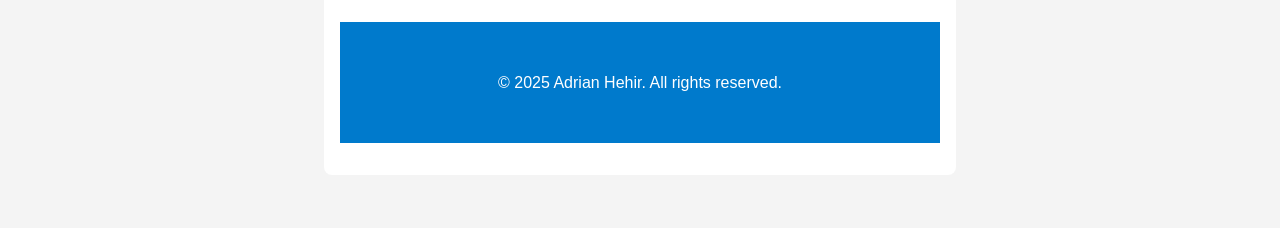
==== commit 1de29620: "Add files via upload" ====
--- a/index.html
+++ b/index.html
@@ -15,7 +15,7 @@
     <nav class="nav-links">
       <a href="#bio">Bio</a>
       <a href="#projects">Projects</a>
-      <a href="#blog">Blog</a>
+      <a href="/blog/">Blog</a>
       <a href="#contact">Contact</a>
     </nav>
   </header>
@@ -35,13 +35,16 @@
     <h3>Skills & Preferred Tools</h3>
     <ul class="skills-list">
       <li>Teaching</li>
-      <li>IT Infrastructure</li>
-      <li>Microsoft</li>
-      <li>Amazon Web Services (AWS)</li>
+      <li>Data Analytics</li>
+      <li>Excel</li>
       <li>Python</li>
       <li>SQL</li>
-      <li>Web Services</li>
-      <li>Excel</li>
+      <li>MS Power BI</li>
+      <li>Amazon Web Services (AWS)</li>
+      <li>GitHub</li>
+      <li>MS Power Platform</li>
+      <li>O/Ss Windows and Linux</li>
+          
     </ul>
   </section>
 
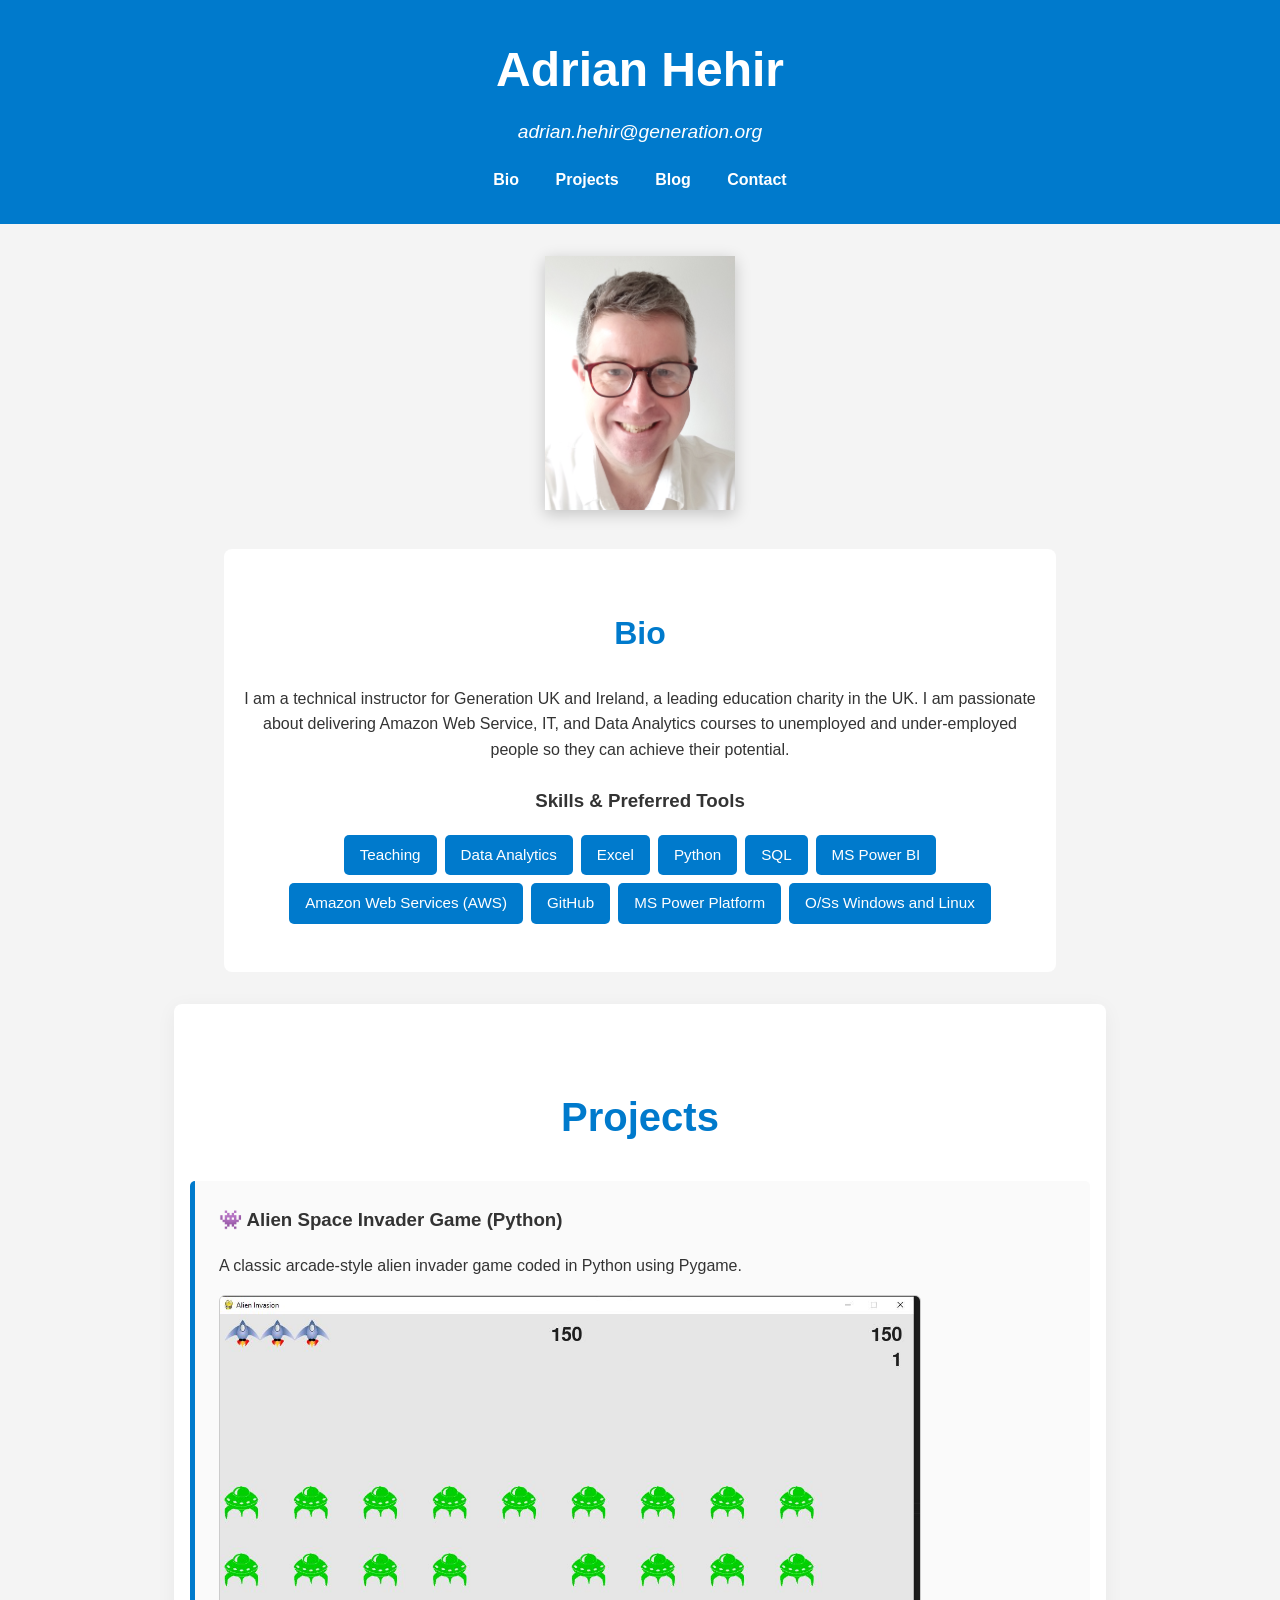
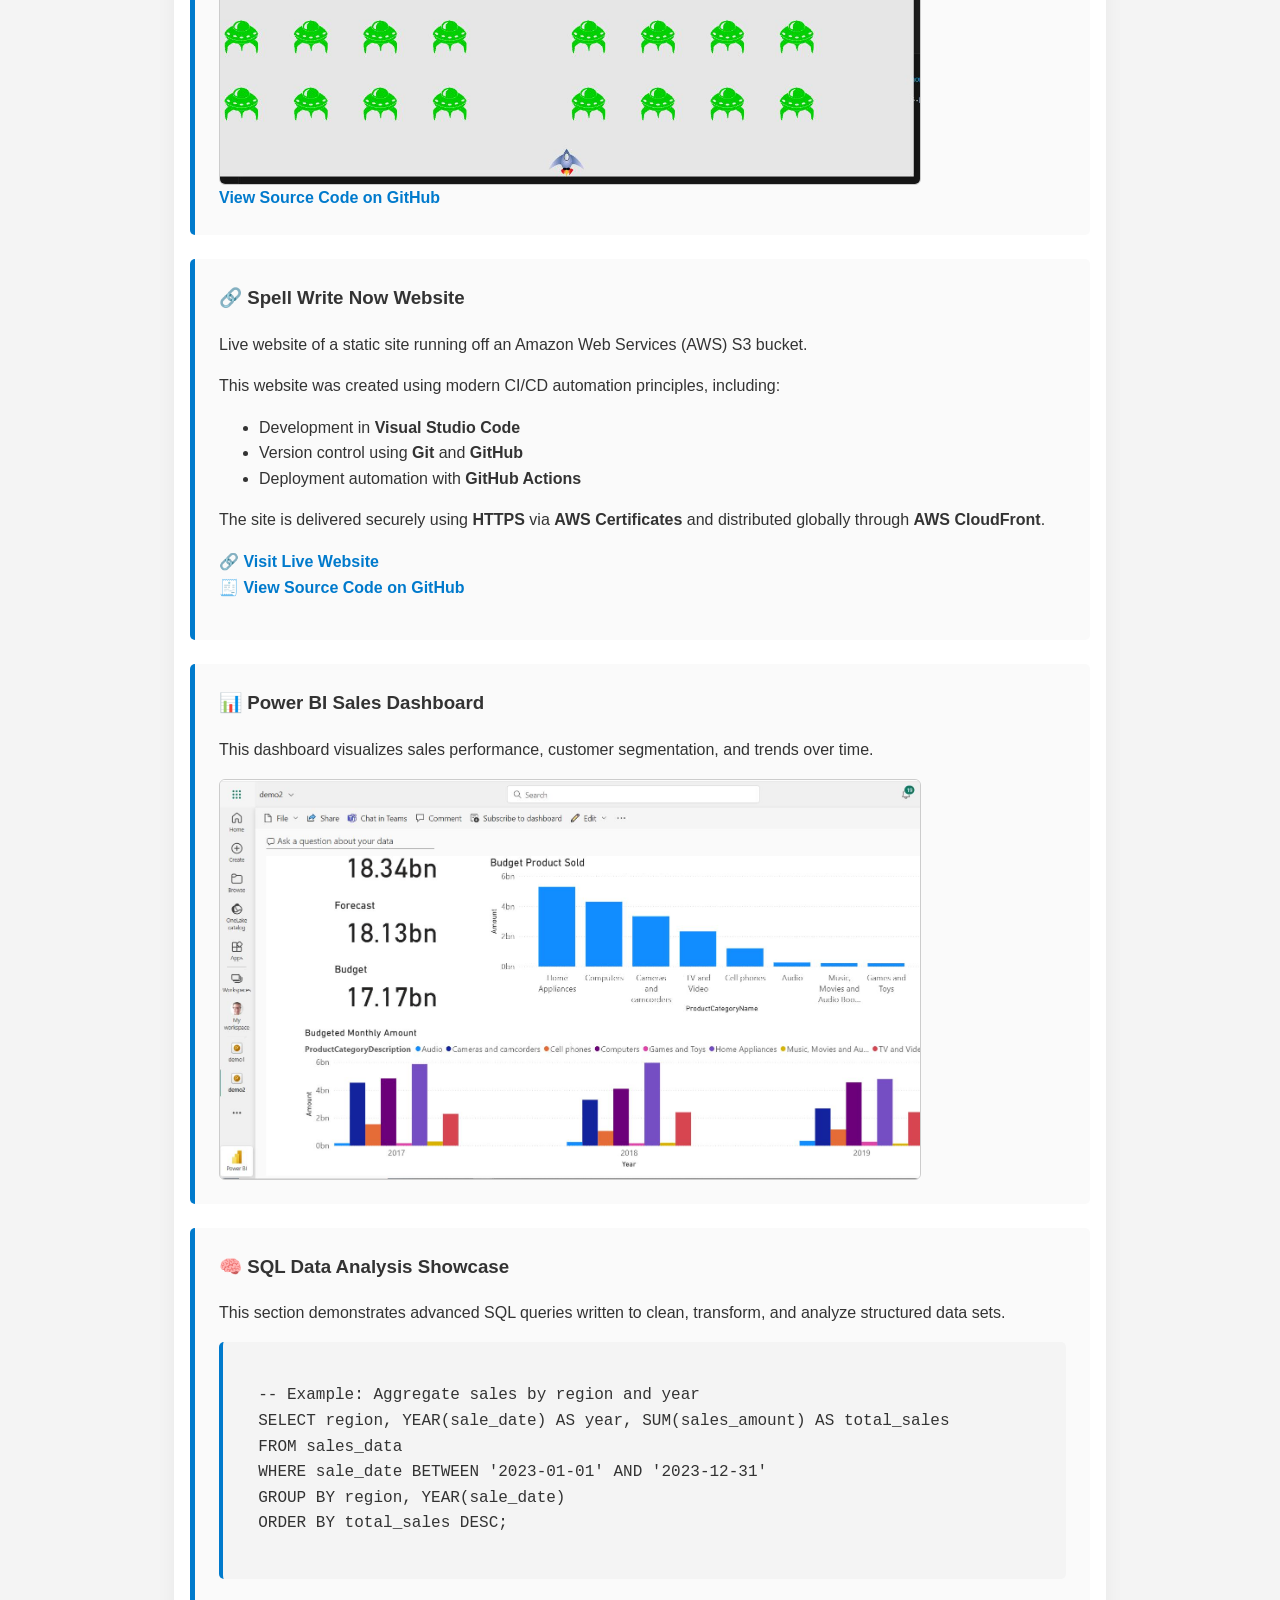
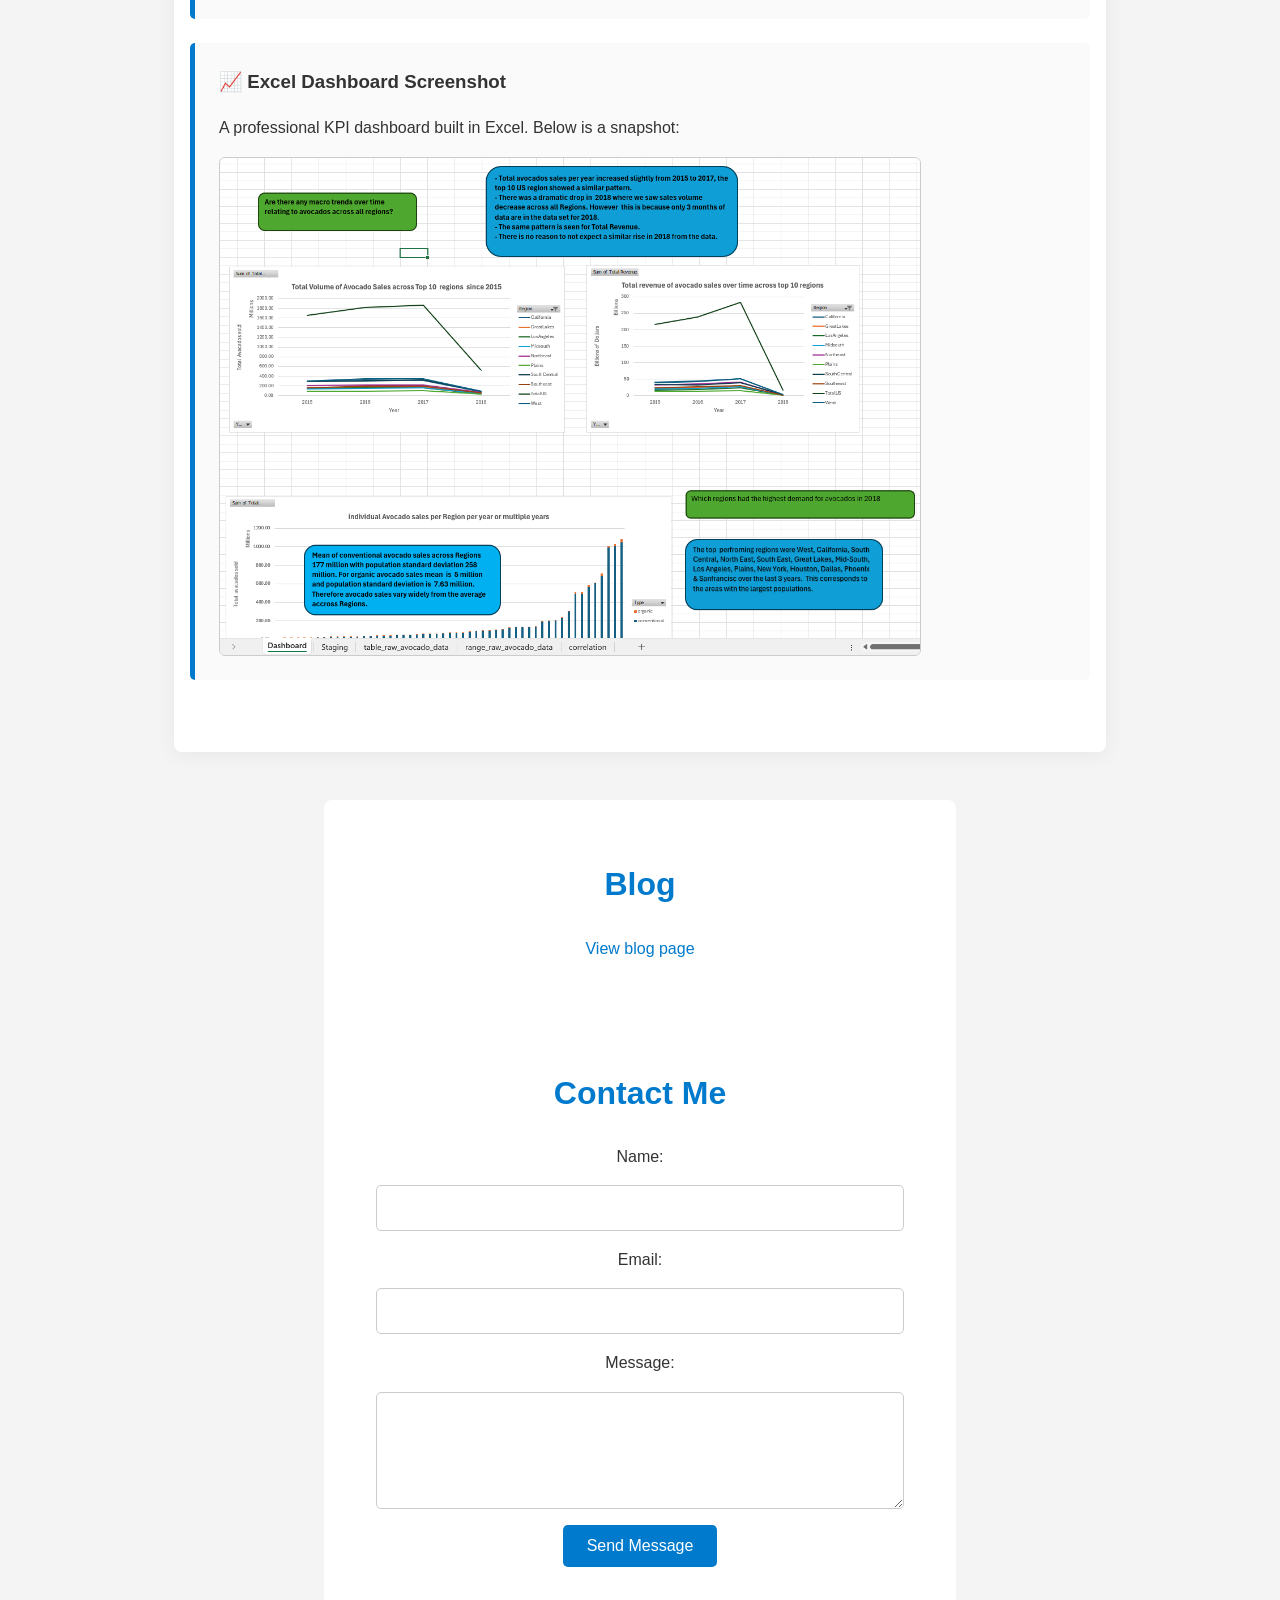
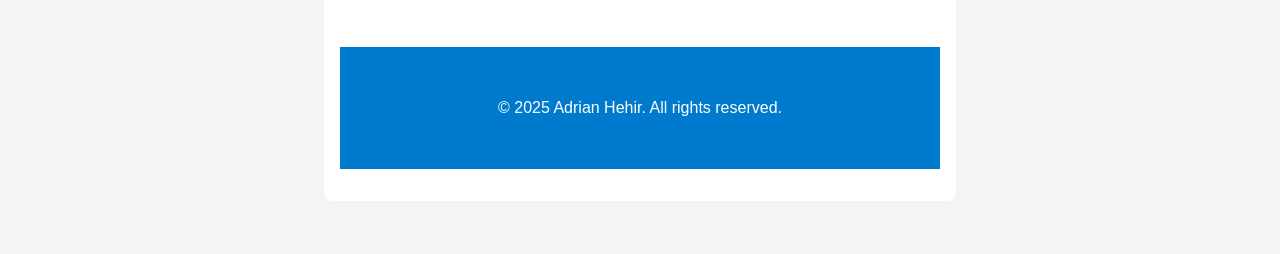
==== commit 9505d3ba: "Add files via upload" ====
--- a/index.html
+++ b/index.html
@@ -28,10 +28,13 @@
   <!-- Section 2 – Bio -->
   <section id="bio" class="bio-section">
     <h2>Bio</h2>
+    
     <p>
       I am a technical instructor for Generation UK and Ireland, a leading education charity in the UK.
-      I have delivered AWS re/Start, IT, and Data Analytics courses.
+      I am passionate about delivering Amazon Web Service, IT, and Data Analytics courses to unemployed
+      and under-employed people so they can achieve their potential. 
     </p>
+
     <h3>Skills & Preferred Tools</h3>
     <ul class="skills-list">
       <li>Teaching</li>
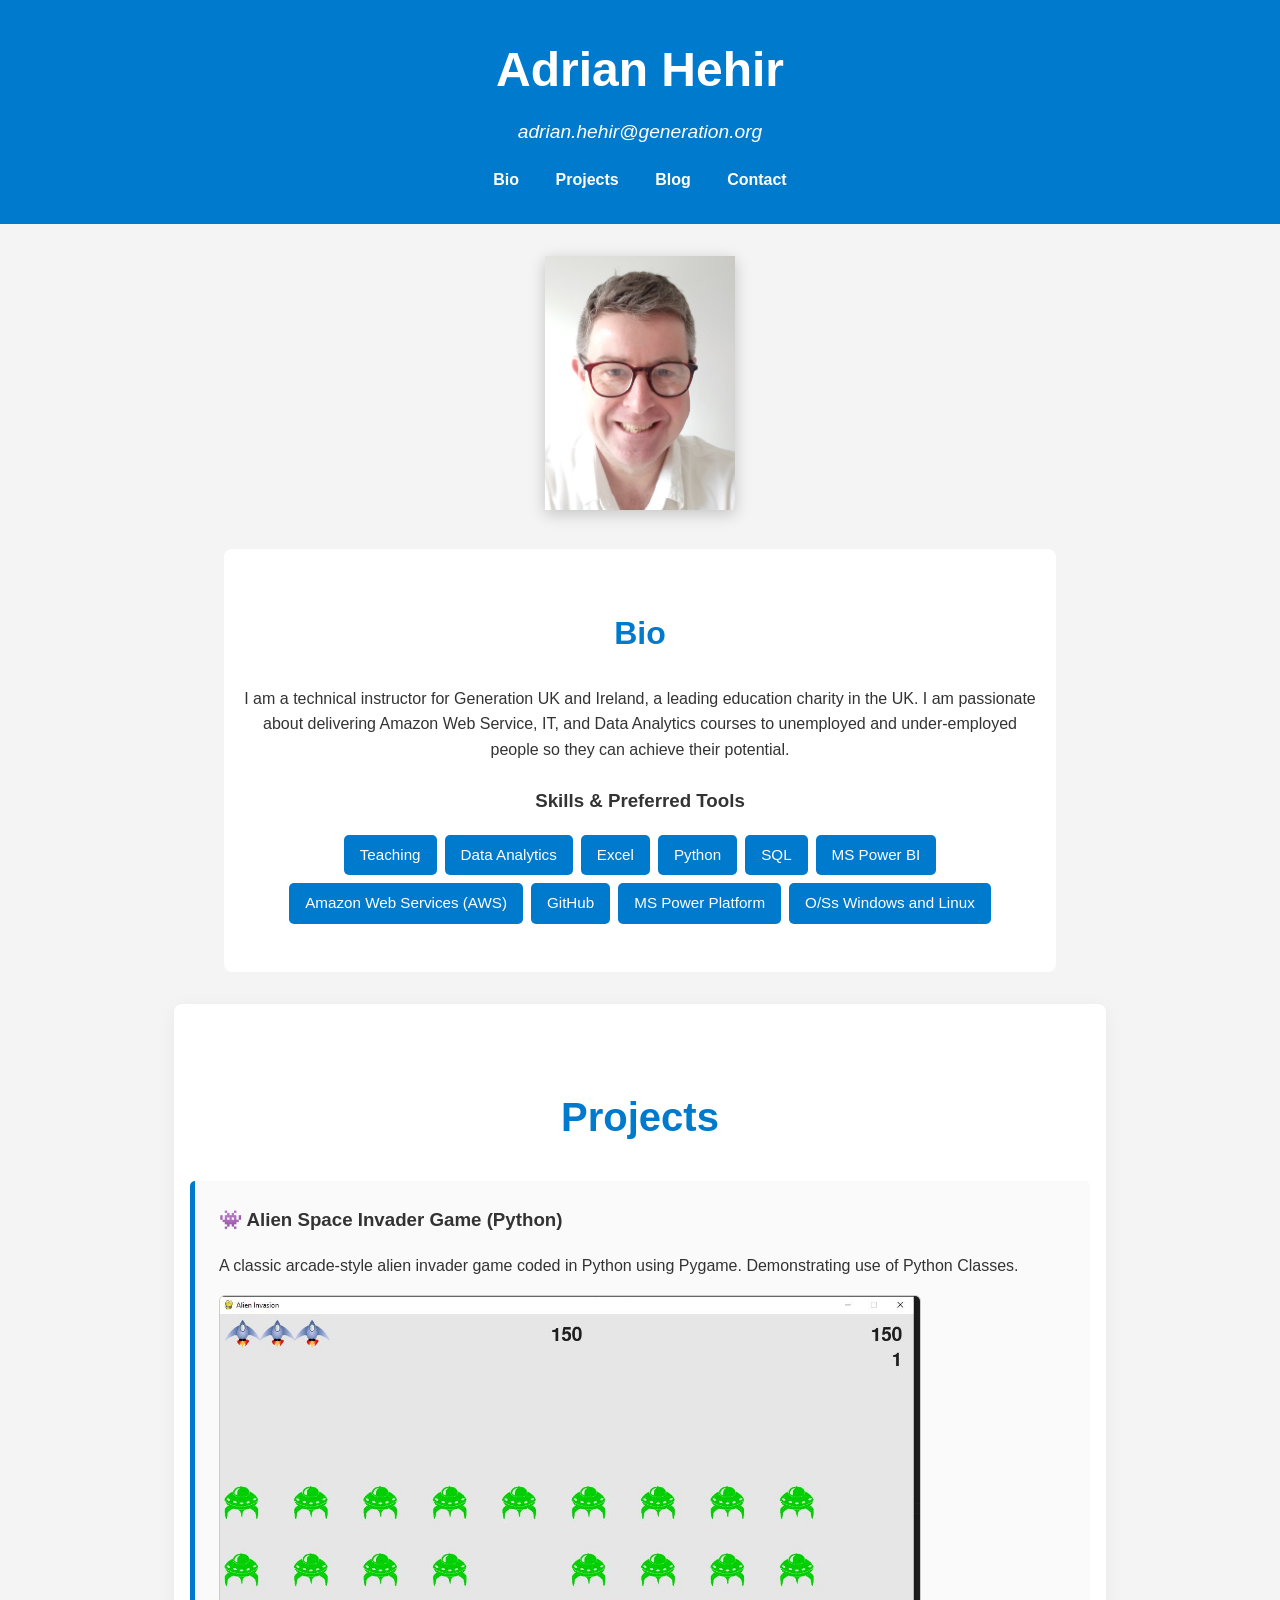
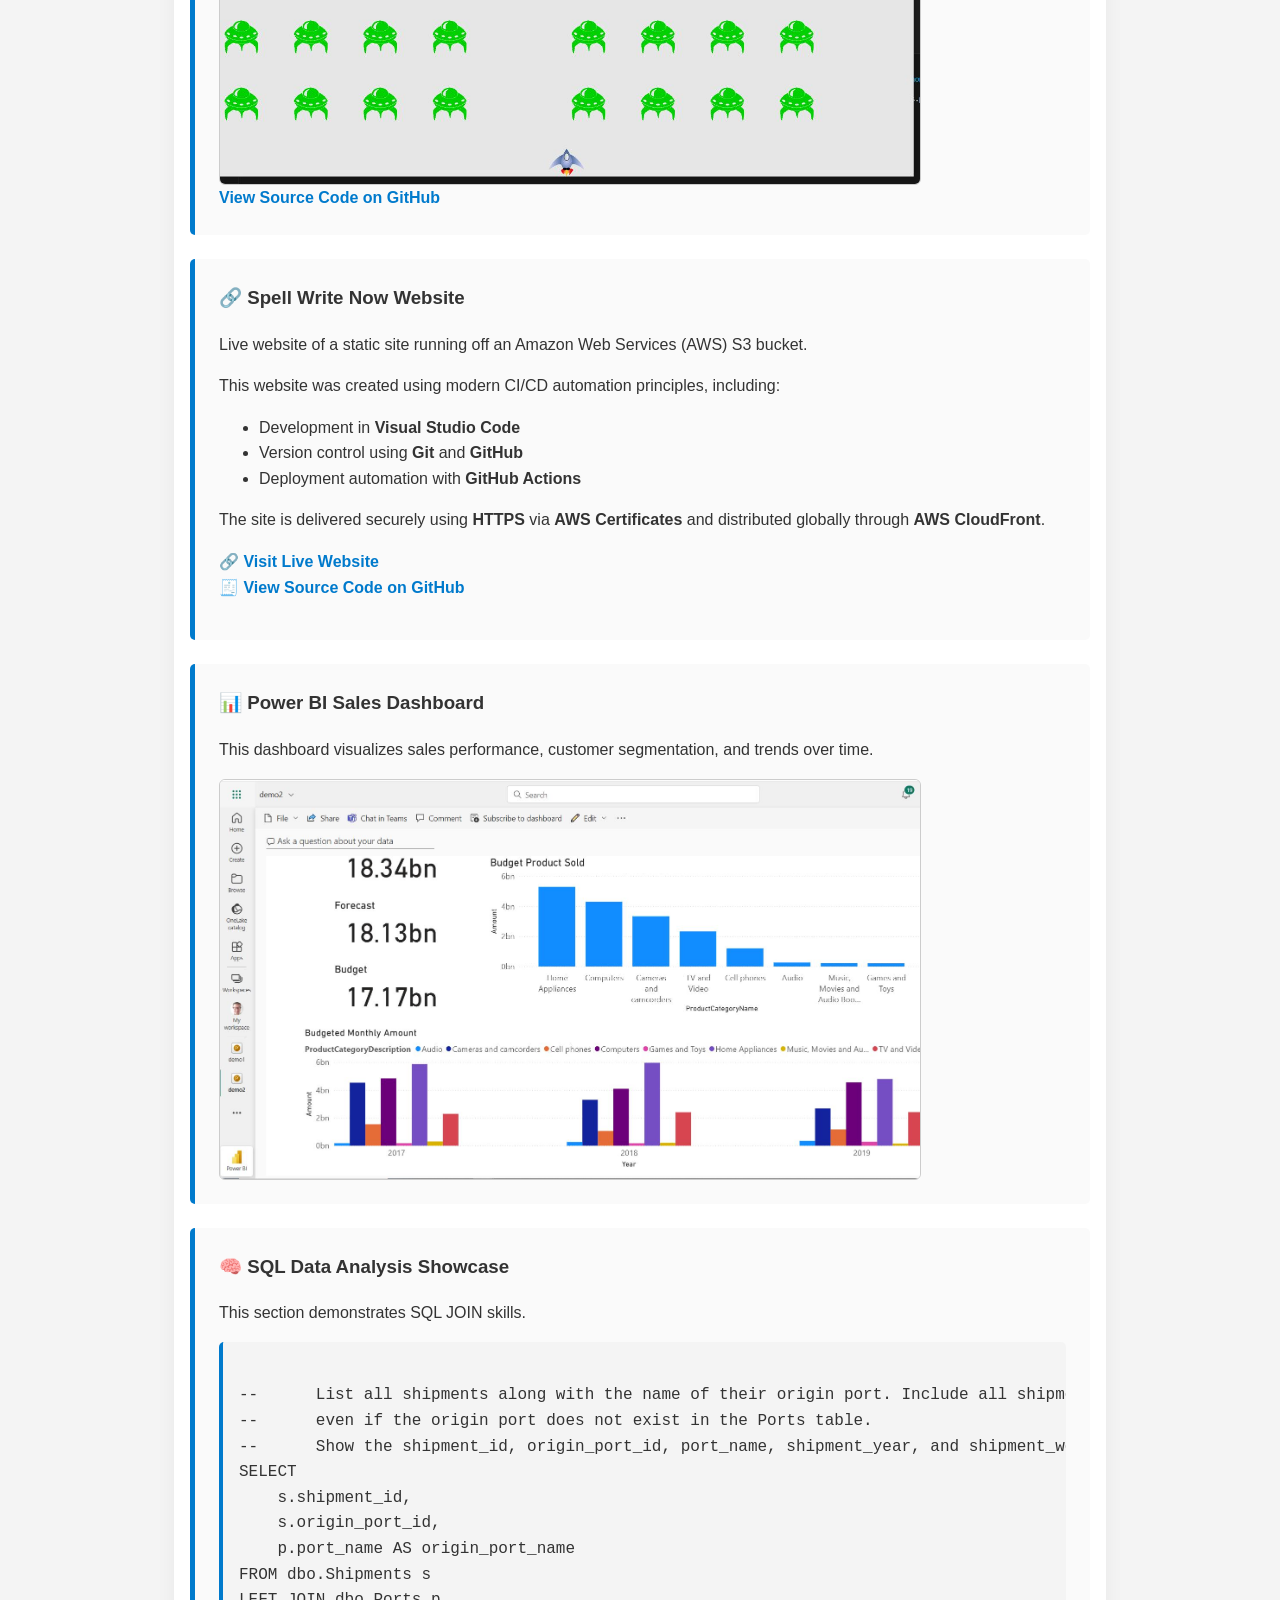
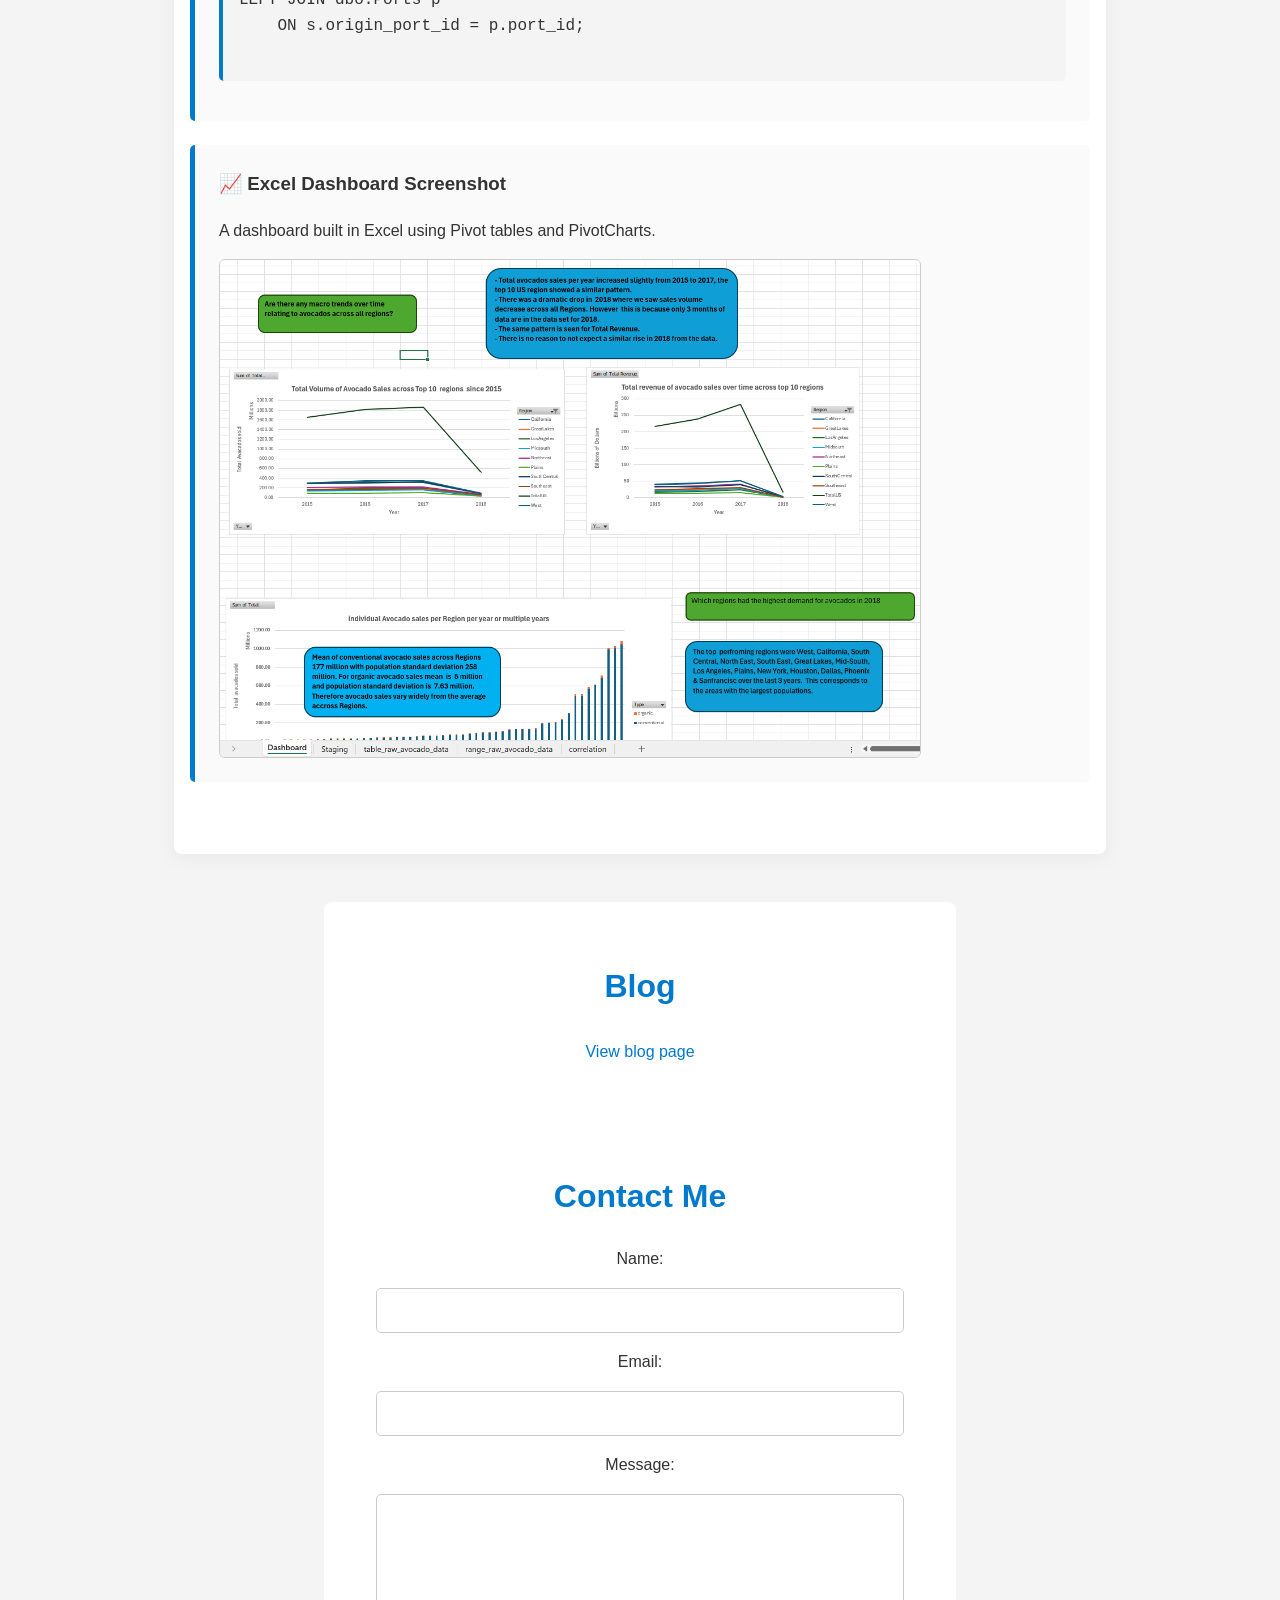
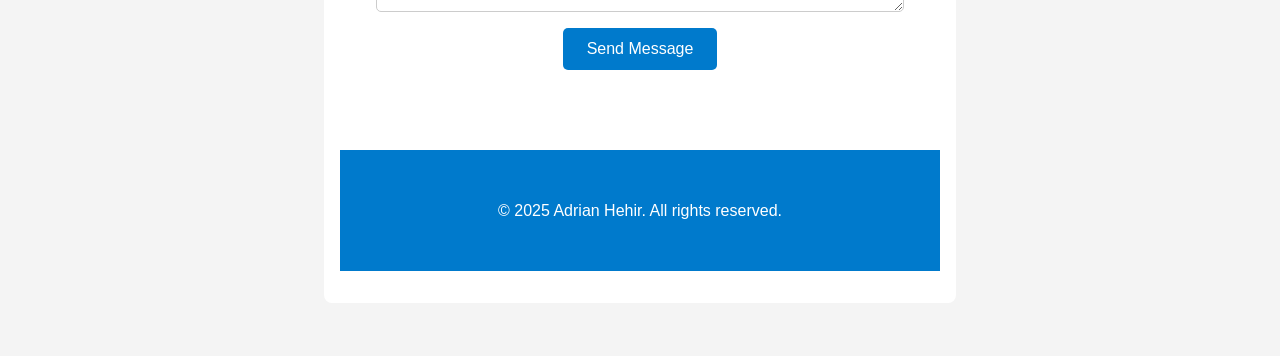
==== commit 39fde0e4: "Add files via upload" ====
--- a/index.html
+++ b/index.html
@@ -28,7 +28,7 @@
   <!-- Section 2 – Bio -->
   <section id="bio" class="bio-section">
     <h2>Bio</h2>
-    
+
     <p>
       I am a technical instructor for Generation UK and Ireland, a leading education charity in the UK.
       I am passionate about delivering Amazon Web Service, IT, and Data Analytics courses to unemployed
@@ -57,7 +57,9 @@
 
     <div class="project">
       <h3>👾 Alien Space Invader Game (Python)</h3>
-      <p>A classic arcade-style alien invader game coded in Python using Pygame.</p>
+      <p>A classic arcade-style alien invader game coded in Python using Pygame.
+        Demonstrating use of Python Classes. 
+      </p>
       <!-- New image added here -->
       <img src="assets/alien_space_invader.JPG" alt="Alien Space Invader Game Screenshot" class="project-image">
       <a href="https://github.com/ahehir101/alien_space_invader_game" target="_blank">View Source Code on GitHub</a>
@@ -95,22 +97,26 @@
 
   <div class="project">
     <h3>🧠 SQL Data Analysis Showcase</h3>
-    <p>This section demonstrates advanced SQL queries written to clean, transform, and analyze structured data   sets.</p>
+    <p>This section demonstrates SQL JOIN skills.</p>
 
     <pre><code class="sql">
-  -- Example: Aggregate sales by region and year
-  SELECT region, YEAR(sale_date) AS year, SUM(sales_amount) AS total_sales
-  FROM sales_data
-  WHERE sale_date BETWEEN '2023-01-01' AND '2023-12-31'
-  GROUP BY region, YEAR(sale_date)
-  ORDER BY total_sales DESC;
+--      List all shipments along with the name of their origin port. Include all shipments, 
+--      even if the origin port does not exist in the Ports table. 
+--      Show the shipment_id, origin_port_id, port_name, shipment_year, and shipment_weight_tonnes.
+SELECT 
+    s.shipment_id,
+    s.origin_port_id,
+    p.port_name AS origin_port_name
+FROM dbo.Shipments s
+LEFT JOIN dbo.Ports p
+    ON s.origin_port_id = p.port_id;
     </code></pre>
   </div>
 
 
     <div class="project">
       <h3>📈 Excel Dashboard Screenshot</h3>
-      <p>A professional KPI dashboard built in Excel. Below is a snapshot:</p>
+      <p>A dashboard built in Excel using Pivot tables and PivotCharts.</p>
       <img src="assets/excel-dashboard.PNG" alt="Excel Dashboard Screenshot" class="project-image">
     </div>
   </section>
